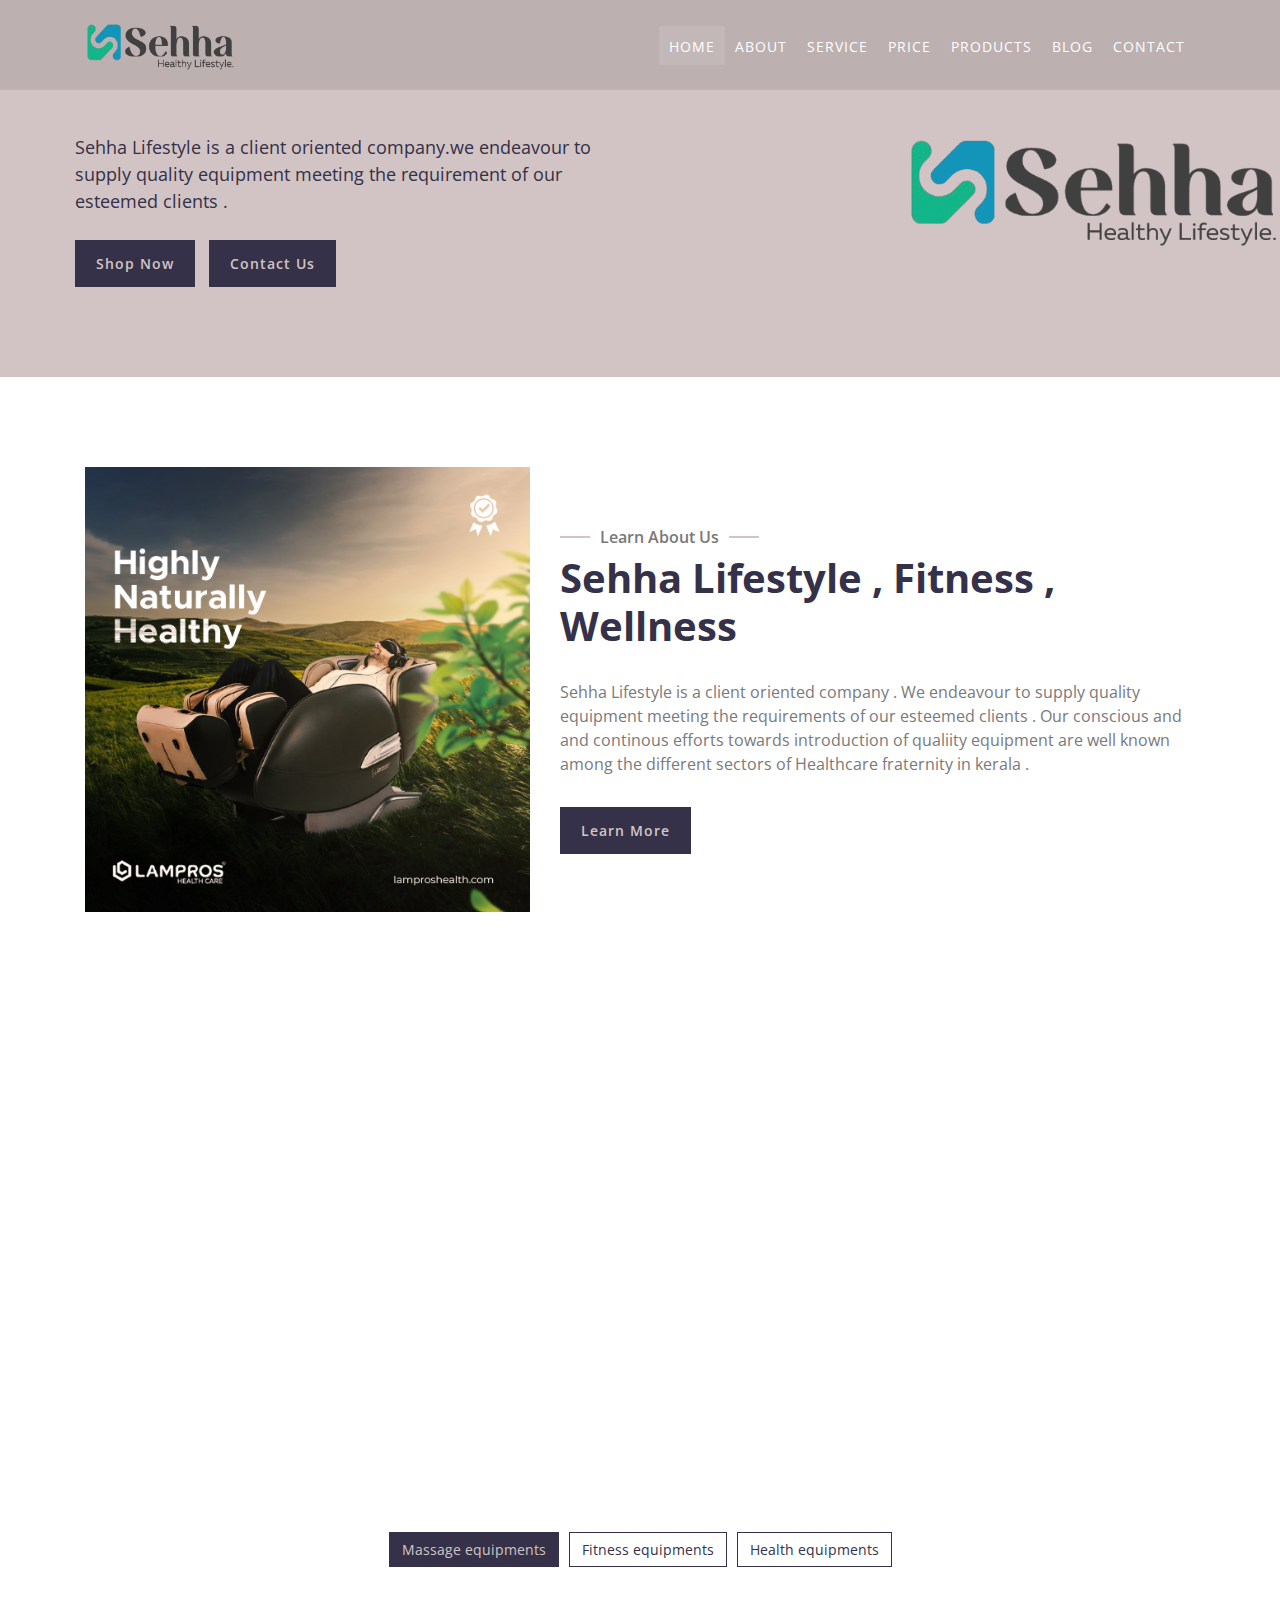
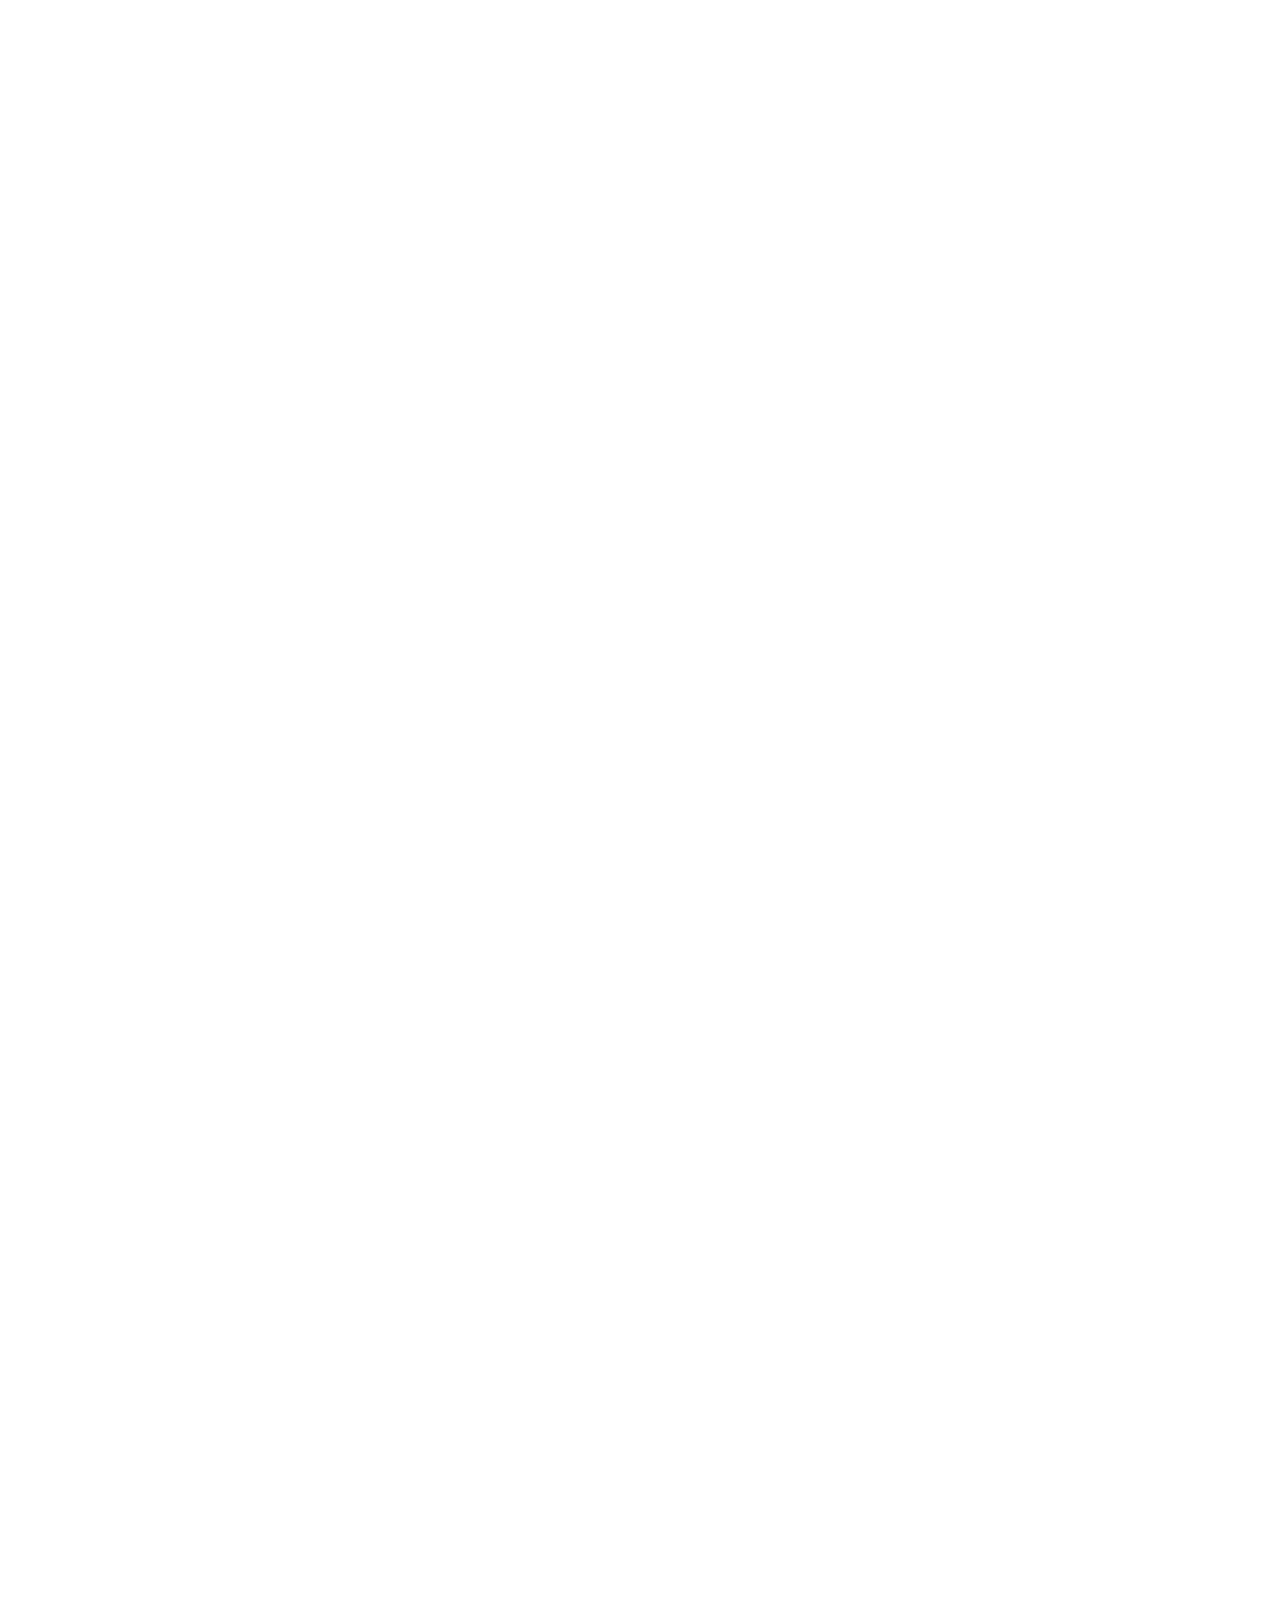
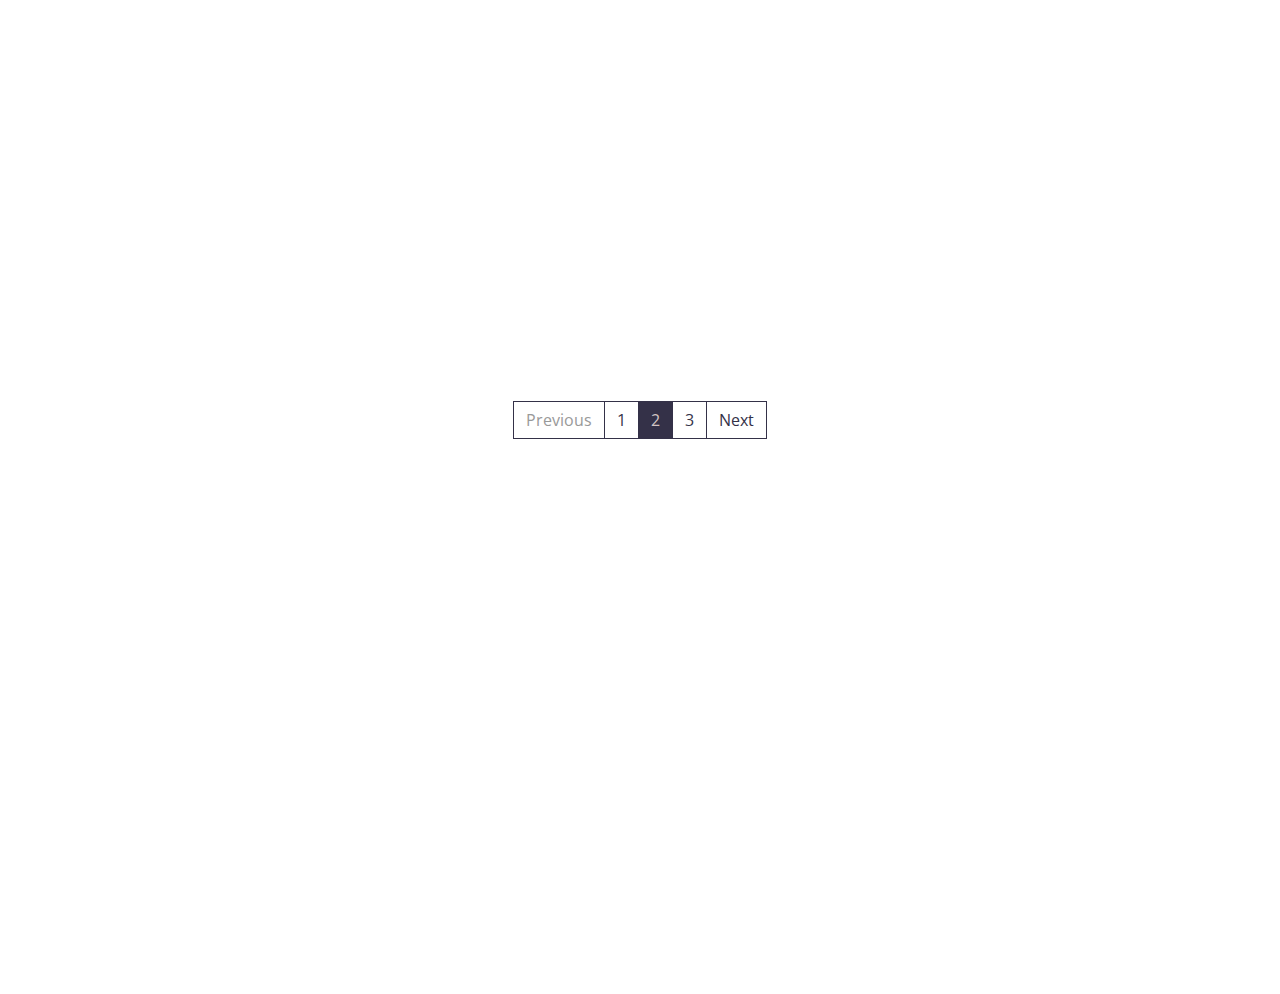
==== index.html @ 9022493a "lampros to sehha" ====
<!DOCTYPE html>
<html lang="en">

<head>
    <meta charset="utf-8">
    <title>Sehha Lifestyle</title>
    <meta content="width=device-width, initial-scale=1.0" name="viewport">
    <meta content="Free Website Template" name="keywords">
    <meta content="Free Website Template" name="description">

    <!-- Favicon -->
    <link href="img/favicon.png" rel="icon">

    <!-- Google Font -->
    <link href="https://fonts.googleapis.com/css2?family=Open+Sans:wght@300;400;600;700;800&display=swap"
        rel="stylesheet">

    <!-- CSS Libraries -->
    <link href="https://stackpath.bootstrapcdn.com/bootstrap/4.4.1/css/bootstrap.min.css" rel="stylesheet">
    <link href="https://cdnjs.cloudflare.com/ajax/libs/font-awesome/5.10.0/css/all.min.css" rel="stylesheet">
    <link href="lib/animate/animate.min.css" rel="stylesheet">
    <link href="lib/flaticon/font/flaticon.css" rel="stylesheet">
    <link href="lib/owlcarousel/assets/owl.carousel.min.css" rel="stylesheet">
    <link href="lib/lightbox/css/lightbox.min.css" rel="stylesheet">

    <!-- Template Stylesheet -->
    <link href="css/style.css" rel="stylesheet">
</head>

<body>
    <!-- Top Bar Start -->
    <!-- <div class="top-bar d-none d-md-block">
        <div class="container-fluid">
            <div class="row">
                <div class="col-md-8">
                    <div class="top-bar-left">
                        <div class="text">
                            <i class="far fa-clock"></i>
                            <h2>9:00 - 5:00</h2>
                            <p>Mon - Sat</p>
                        </div>
                        <div class="text">
                            <i class="fa fa-phone-alt"></i>
                            <h2></h2>
                            <p>Contact Us</p>
                        </div>
                    </div>
                </div>
                <div class="col-md-4">
                    <div class="top-bar-right">
                        <div class="social">
                            <a href=""><i class="fab fa-twitter"></i></a>
                            <a href=""><i class="fab fa-facebook-f"></i></a>
                            <a href=""><i class="fab fa-linkedin-in"></i></a>
                            <a href=""><i class="fab fa-instagram"></i></a>
                        </div>
                    </div>
                </div>
            </div>
        </div>
    </div> -->
    <!-- Top Bar End -->

    <!-- Nav Bar Start -->
    <div class="navbar navbar-expand-lg bg-dark navbar-dark">
        <div class="container">
            <a href=""><img src="img/logo1.png" alt="Lampros" height="50px" width="150px"></a>

            <!-- <a href="index.html" class="navbar-brand">L<span>ampros</span></a> -->
            <button type="button" class="navbar-toggler" data-toggle="collapse" data-target="#navbarCollapse">
                <span class="navbar-toggler-icon"></span>
            </button>

            <div class="collapse navbar-collapse justify-content-between" id="navbarCollapse">
                <div class="navbar-nav ml-auto">
                    <a href="index.html" class="nav-item nav-link active">Home</a>
                    <a href="about.html" class="nav-item nav-link">About</a>
                    <a href="service.html" class="nav-item nav-link">Service</a>
                    <a href="price.html" class="nav-item nav-link">Price</a>
                    <a href="products.html" class="nav-item nav-link">Products</a>
                    <!-- <a href="team.html" class="nav-item nav-link">Trainer</a> -->
                    <!-- <a href="portfolio.html" class="nav-item nav-link">Pose</a> -->
                    <a href="blog.html" class="nav-item nav-link">Blog</a>
                    <!-- <a href="portfolio.html" class="nav-item nav-link">Pose</a> -->
                    <!-- <div class="nav-item dropdown">
                        <a href="blog.html" class="nav-link dropdown-toggle active" data-toggle="dropdown">Blog</a>
                        <div class="dropdown-menu">
                            <a href="blog.html" class="dropdown-item">Blog Grid</a>
                            <a href="single.html" class="dropdown-item">Blog Detail</a>
                        </div>
                    </div> -->
                    <a href="contact.html" class="nav-item nav-link">Contact</a>
                </div>
            </div>
        </div>
    </div>
    <!-- Nav Bar End -->


    <!-- Hero Start -->
    <div class="hero">
        <div class="container-fluid">
            <div class="row align-items-center">
                <div class="col-sm-12 col-md-6">
                    <div class="hero-text">
                        <br>
                        <h1> </h1>
                        <p>
                            Sehha Lifestyle is a client oriented company.we endeavour to supply quality equipment
                            meeting the requirement of our esteemed clients . </p>
                        <div class="hero-btn">
                            <a class="btn" href="https://wa.me/7592900050?text=Hi">Shop Now </a>
                            <a class="btn" href="contact.html">Contact Us</a>
                        </div>
                    </div>
                </div>
                <div class="col-sm-12 col-md-6">
                    <div class="hero-image">
                        <img src="img/logo.png" alt="Hero Image" style="max-width: 60%;">
                    </div>
                </div>
            </div>
        </div>
    </div>
    <!-- Hero End -->


    <!-- About Start -->
    <div class="about wow fadeInUp" data-wow-delay="0.1s">
        <div class="container">
            <div class="row align-items-center">
                <div class="col-lg-5 col-md-6">
                    <div class="about-img">
                        <img src="img/lampros copy.jpg" alt="Image">
                    </div>
                </div>
                <div class="col-lg-7 col-md-6">
                    <div class="section-header text-left">
                        <p>Learn About Us</p>
                        <h2>Sehha Lifestyle , Fitness , Wellness</h2>
                    </div>
                    <div class="about-text">
                        <p>
                            Sehha Lifestyle is a client oriented company . We endeavour to supply quality equipment
                            meeting the requirements of our esteemed clients . Our conscious and and continous efforts
                            towards introduction of qualiity equipment are well known among the different sectors of
                            Healthcare fraternity in kerala .
                        </p>
                        <p>

                        </p>
                        <a class="btn" href="">Learn More</a>
                    </div>
                </div>
            </div>
        </div>
    </div>
    <!-- About End -->


    <!-- Service Start -->
    <div class="service">
        <div class="container">
            <div class="section-header text-center wow zoomIn" data-wow-delay="0.1s">
                <p>What we do</p>
                <h2>Sehha Lifestyle </h2>
            </div>
            <div class="row">
                <div class="col-lg-4 col-md-6 wow fadeInUp" data-wow-delay="0.0s">
                    <div class="service-item">
                        <div class="service-icon">
                            <!-- <i class="flaticon-worckout"></i> -->
                            <img src="img/machine.png" alt="" width="40px" height="40px" style="z-index: 4;">

                        </div>
                        <h3>MASSAGE EQUIPMENTS </h3>
                        <p>

                        </p>
                    </div>
                </div>
                <div class="col-lg-4 col-md-6 wow fadeInUp" data-wow-delay="0.2s">
                    <div class="service-item active">
                        <div class="service-icon">
                            <!-- <i class="flaticon-workout-1"></i> -->
                            <img src="img/treadmill.png" alt="" width="40px" height="40px" style="z-index: 4;">
                        </div>
                        <h3>FITNESS EQUIPMENTS</h3>
                        <p>

                        </p>
                    </div>
                </div>
                <div class="col-lg-4 col-md-6 wow fadeInUp" data-wow-delay="0.4s">
                    <div class="service-item">
                        <div class="service-icon">
                            <!-- <i class="flaticon-workout-2"></i> -->
                            <img src="img/tool.png" alt="" width="40px" height="40px" style="z-index: 4;">
                        </div>
                        <h3>WELLNESS EQUIPMENTS</h3>
                        <p>

                        </p>
                    </div>
                </div>
            </div>
        </div>
    </div>
    <!-- Service End -->


    <!-- Class Start -->
    <div class="class">
        <div class="container">
            <div class="section-header text-center wow zoomIn" data-wow-delay="0.1s">
                <p>Sehha Lifestyle </p>
                <h2>Products & services </h2>
            </div>
            <div class="row">
                <div class="col-12">
                    <ul id="class-filter">
                        <li data-filter="*" class="filter-active">Massage equipments</li>
                        <li data-filter=".filter-1">Fitness equipments</li>
                        <li data-filter=".filter-2">Health equipments</li>


                    </ul>
                </div>
            </div>
            <div class="row class-container">
                <div class="col-lg-4 col-md-6 col-sm-12 class-item filter-1 wow fadeInUp" data-wow-delay="0.0s">
                    <div class="class-wrap">
                        <div class="">
                            <img src="img/Screenshot 2023-09-07 114050.png" alt="Image" width="290px" height="250px">
                        </div>
                        <div class="class-text">
                            <!-- <div class="class-teacher">
                            <img src="img/teacher-1.png" alt="Image">
                            <h3>DIAMOND CATEGORY</h3>
                            <a href="">+</a>
                        </div> -->
                            <h2>FUTURE MASSAGE CHAIR 4D</h2>
                            <div class="class-meta">
                                <div class="price-body">
                                    <div class="price-description">
                                        <ul>
                                            <li>intelligent voice controll</li>
                                            <li>12 kind of massage programs</li>
                                            <li>Warranty : 3 year motor & 2 year chair</li>
                                            <li>Service : Life time service support </li>
                                        </ul>
                                    </div>
                                </div>
                            </div>
                            <div class="price-footer">
                            <div class="price-action">
                                <a class="btn" href="https://wa.me/7592900050?text=Hi">Shop Now </a>
                            </div>
                        </div>
                        </div>
                    </div>
                </div>
                <div class="col-lg-4 col-md-6 col-sm-12 class-item filter-2 wow fadeInUp" data-wow-delay="0.2s">
                    <div class="class-wrap">
                        <div class="">
                            <img src="img/Screenshot 2023-09-07 113724.png" alt="Image" width="290px" height="250px">
                        </div>
                        <div class="class-text">
                            <!-- <div class="class-teacher">
                            <img src="img/teacher-2.png" alt="Image">
                            <h3>SILVER CATEGORY</h3>
                            <a href="">+</a>
                        </div> -->
                            <h2>AMTY R7 </h2>
                            <div class="class-meta">
                                <div class="price-body">
                                    <div class="price-description">
                                        <ul>
                                            <li>Full back massage</li>
                                            <li>8 kind of massage programs</li>
                                            <li>Warranty : 8 year</li>
                                            <li>Service : Life time service support </li>
                                        </ul>
                                    </div>
                                </div>
                            </div>
                            <div class="price-footer">
                                <div class="price-action">
                                    <a class="btn" href="https://wa.me/7592900050?text=Hi">Shop Now </a>
                                </div>
                            </div>
                        </div>
                    </div>
                </div>
                <div class="col-lg-4 col-md-6 col-sm-12 class-item filter-3 wow fadeInUp" data-wow-delay="0.4s">
                    <div class="class-wrap">
                        <div class="">
                            <img src="img/f2a51817-b027-4db4-a8ea-425b70a4c2a9.jpg" alt="Image" width="290px"
                                height="250px">
                        </div>
                        <div class="class-text">
                            <!-- <div class="class-teacher">
                            <img src="img/teacher-3.png" alt="Image">
                            <h3>DIAMOND CATEGORY</h3>
                            <a href="">+</a>
                        </div> -->
                            <h2>OSAKI MASSAGE CHAIR Z-500</h2>
                            <div class="class-meta">
                                <div class="price-body">
                                    <div class="price-description">
                                        <ul>
                                            <li>intelligent voice controll</li>
                                            <li>12 kind of massage programs</li>
                                            <li>Warranty : 1 Year</li>
                                            <li>Service : Life time service support </li>
                                        </ul>
                                    </div>
                                </div>
                            </div>
                            <div class="price-footer">
                                <div class="price-action">
                                    <a class="btn" href="https://wa.me/7592900050?text=Hi">Shop Now </a>
                                </div>
                            </div>
                        </div>
                    </div>
                </div>
                <div class="col-lg-4 col-md-6 col-sm-12 class-item filter-4 wow fadeInUp" data-wow-delay="0.6s">
                    <div class="class-wrap">
                        <div class="">
                            <img src="img/Screenshot 2023-09-07 114020.png" alt="Image" width="290px" height="250px">
                        </div>
                        <div class="class-text">
                            <!-- <div class="class-teacher">
                            <img src="img/teacher-4.png" alt="Image">
                            <h3>DIAMOND CATEGORY</h3>
                            <a href="">+</a>
                        </div> -->
                            <h2>Z19 LUXURY MASSAGE CHAIR</h2>
                            <div class="class-meta">
                                <div class="price-body">
                                    <div class="price-description">
                                        <ul>
                                            <li>Intelligent voice controll , 12 Types of Heater </li>
                                            <li>9 Kind of massaage programs , App controll </li>
                                            <li>Warranty: 1 year </li>
                                            <li>Service : Life time service support </li>
                                        </ul>
                                    </div>
                                </div>
                            </div>
                            <div class="price-footer">
                                <div class="price-action">
                                    <a class="btn" href="https://wa.me/7592900050?text=Hi">Shop Now </a>
                                </div>
                            </div>
                        </div>
                    </div>
                </div>
                <div class="col-lg-4 col-md-6 col-sm-12 class-item filter-1 wow fadeInUp" data-wow-delay="0.8s">
                    <div class="class-wrap">
                        <div class="">
                            <img src="img/Screenshot 2023-09-07 113015.png" alt="Image" width="290px" height="250px">
                        </div>
                        <div class="class-text">
                            <!-- <div class="class-teacher">
                            <img src="img/teacher-5.png" alt="Image">
                            <h3>GOLD CATEGORY </h3>
                            <a href="">+</a>
                        </div> -->
                            <h2>JAZZO MASSAGE CHAIR</h2>
                            <div class="class-meta">
                                <div class="price-body">
                                    <div class="price-description">
                                        <ul>
                                            <li>Intelligent voice controll</li>
                                            <li>8 Kind of massage programs </li>
                                            <li>Warranty : 1 Year </li>
                                            <li>Service : Life time service support </li>
                                        </ul>
                                    </div>
                                </div>
                            </div>
                            <div class="price-footer">
                                <div class="price-action">
                                    <a class="btn" href="https://wa.me/7592900050?text=Hi">Shop Now </a>
                                </div>
                            </div>
                        </div>
                    </div>
                </div>
                <div class="col-lg-4 col-md-6 col-sm-12 class-item filter-2 wow fadeInUp" data-wow-delay="1s">
                    <div class="class-wrap">
                        <div class="">
                            <img src="img/WhatsApp Image 2023-09-07 at 11.04.32 AM.jpeg" alt="Image" width="290px"
                                height="250px">
                        </div>
                        <div class="class-text">
                            <!-- <div class="class-teacher">
                            <img src="img/teacher-6.png" alt="Image">
                            <h3>GOLD CATEGORY</h3>
                            <a href="">+</a>
                        </div> -->
                            <h2>FOOT MASSAGER</h2>
                            <div class="class-meta">
                                <div class="price-body">
                                    <div class="price-description">
                                        <ul>
                                            <li>wrapped multi function massager </li>
                                            <li>Touch Screen button , Warm compress </li>
                                            <li>Warranty : 1 year </li>
                                            <li>Service : Life time service support</li>
                                        </ul>
                                    </div>
                                </div>
                            </div>
                            <div class="price-footer">
                                <div class="price-action">
                                    <a class="btn" href="https://wa.me/7592900050?text=Hi">Shop Now </a>
                                </div>
                            </div>
                        </div>
                    </div>
                </div>
            </div>
        </div>
    </div>
    <!-- Class End -->



    <!-- Testimonial Start -->

    <!-- Testimonial End -->

    <!-- Team Start -->
    <!-- <div class="team">
    <div class="container">
        <div class="section-header text-center wow zoomIn" data-wow-delay="0.1s">
            <p>Sehha Lifestyle</p>
            <h2>Team Management</h2>
        </div>
        <div class="row">
            <div class="col-lg-3 col-md-6 wow fadeInUp" data-wow-delay="0.0s">
                <div class="team-item">
                    <div class="team-img">
                        <img src="img/Screenshot 2023-09-09 105904.png" alt="Image" width="290px" height="250px">
                        <div class="team-social">
                            <a href=""><i class="fab fa-twitter"></i></a>
                            <a href=""><i class="fab fa-facebook-f"></i></a>
                            <a href=""><i class="fab fa-linkedin-in"></i></a>
                            <a href="https://www.instagram.com/shajir_lampros/"><i class="fab fa-instagram"></i></a>
                        </div>
                    </div>
                    <div class="team-text">
                        <h2>SHAJIR MUHAMMED</h2>
                        <p>CHIEF EXECUTIVE OFFICER</p>
                    </div>
                </div>
            </div>
            <div class="col-lg-3 col-md-6 wow fadeInUp" data-wow-delay="0.2s">
                <div class="team-item">
                    <div class="team-img">
                        <img src="img/Screenshot 2023-09-09 110041.png" alt="Image" width="290px" height="250px">
                        <div class="team-social">
                            <a href=""><i class="fab fa-twitter"></i></a>
                            <a href=""><i class="fab fa-facebook-f"></i></a>
                            <a href=""><i class="fab fa-linkedin-in"></i></a>
                            <a href="https://www.instagram.com/__.mubashir_nurani.__/"><i class="fab fa-instagram"></i></a>
                        </div>
                    </div>
                    <div class="team-text">
                        <h2>MUHAMMED MUBASHIR</h2>
                        <p>CHIEF OPERATING OFFICER</p>
                    </div>
                </div>
            </div>
            <div class="col-lg-3 col-md-6 wow fadeInUp" data-wow-delay="0.4s">
                <div class="team-item">
                    <div class="team-img">
                        <img src="img/Screenshot 2023-09-09 113526.png" alt="Image" width="290px" height="250px">
                        <div class="team-social">
                            <a href=""><i class="fab fa-twitter"></i></a>
                            <a href=""><i class="fab fa-facebook-f"></i></a>
                            <a href=""><i class="fab fa-linkedin-in"></i></a>
                            <a href="https://www.instagram.com/swalih_zain_s/"><i class="fab fa-instagram"></i></a>
                        </div>
                    </div>
                    <div class="team-text">
                        <h2>SWALIH ZAIN</h2>
                        <p>CHIEF FINANCIAL OFFICER</p>
                    </div>
                </div>
            </div>
                   
                            </div>
                            
                </div>
            </div>
        </div> -->
    <!-- Team End -->
    <!-- Blog Start -->
    <div class="blog">
        <div class="container">
            <div class="section-header text-center wow zoomIn" data-wow-delay="0.1s">
                <p>Massaging Chair</p>
                <h2>Benifits </h2>
            </div>
            <div class="row blog-page">
                <div class="col-lg-4 col-md-6 wow fadeInUp" data-wow-delay="0.0s">
                    <div class="blog-item">
                        <div class="blog-img">
                            <!-- <img src="img/Screenshot 2023-09-07 114050.png" alt="Blog"> -->
                        </div>
                        <div class="blog-text">
                            <h2>Stress Reduction</h2>
                            <div class="blog-meta">
                                <!-- <p><i class="far fa-list-alt"></i>Body Fitness</p> -->
                                <!-- <p><i class="far fa-calendar-alt"></i>01-Jan-2045</p> -->
                                <!-- <p><i class="far fa-comments"></i>5</p> -->
                            </div>
                            <p>
                                Massage chairs provide a soothing and calming experience, which can help reduce stress
                                and anxiety. The gentle pressure and rhythmic movements can promote relaxation and
                                release endorphins, which are natural mood elevators.
                            </p>
                            <a class="btn" href="">Read More <i class="fa fa-angle-right"></i></a>
                        </div>
                    </div>
                </div>
                <div class="col-lg-4 col-md-6 wow fadeInUp" data-wow-delay="0.2s">
                    <div class="blog-item">
                        <div class="blog-img">
                            <!-- <img src="img/blog-2.jpg" alt="Blog"> -->
                        </div>
                        <div class="blog-text">
                            <h2>Muscle Relaxation</h2>
                            <div class="blog-meta">
                                <!-- <p><i class="far fa-list-alt"></i>Body Fitness</p> -->
                                <!-- <p><i class="far fa-calendar-alt"></i>01-Jan-2045</p> -->
                                <!-- <p><i class="far fa-comments"></i>5</p> -->
                            </div>
                            <p>
                                Massage chairs use various techniques, such as kneading, tapping, and rolling, to target
                                different muscle groups. This can help alleviate muscle tension and reduce muscle
                                stiffness. It's particularly beneficial for those with chronic muscle pain or tightness.
                            </p>
                            <a class="btn" href="">Read More <i class="fa fa-angle-right"></i></a>
                        </div>
                    </div>
                </div>
                <div class="col-lg-4 col-md-6 wow fadeInUp" data-wow-delay="0.4s">
                    <div class="blog-item">
                        <div class="blog-img">
                            <!-- <img src="img/blog-3.jpg" alt="Blog"> -->
                        </div>
                        <div class="blog-text">
                            <h2>Pain Relief</h2>
                            <div class="blog-meta">
                                <!-- <p><i class="far fa-list-alt"></i>Body Fitness</p> -->
                                <!-- <p><i class="far fa-calendar-alt"></i>01-Jan-2045</p> -->
                                <!-- <p><i class="far fa-comments"></i>5</p> -->
                            </div>
                            <p>
                                Regular use of a massage chair can provide relief from chronic pain conditions, such as
                                back pain, neck pain, and arthritis. The massage movements help increase blood flow to
                                the affected areas, which can reduce inflammation and promote healing.
                            </p>
                            <a class="btn" href="">Read More <i class="fa fa-angle-right"></i></a>
                        </div>
                    </div>
                </div>
                <div class="col-lg-4 col-md-6 wow fadeInUp" data-wow-delay="0.6s">
                    <div class="blog-item">
                        <div class="blog-img">
                            <!-- <img src="img/blog-4.jpg" alt="Blog"> -->
                        </div>
                        <div class="blog-text">
                            <h2>Improved Circulation</h2>
                            <div class="blog-meta">
                                <!-- <p><i class="far fa-list-alt"></i>Body Fitness</p> -->
                                <!-- <p><i class="far fa-calendar-alt"></i>01-Jan-2045</p> -->
                                <!-- <p><i class="far fa-comments"></i>5</p> -->
                            </div>
                            <p>
                                Massage chairs can stimulate blood circulation throughout the body. This enhanced
                                circulation can help deliver oxygen and nutrients to muscles and organs, aiding in
                                overall health and recovery.
                            </p>
                            <a class="btn" href="">Read More <i class="fa fa-angle-right"></i></a>
                        </div>
                    </div>
                </div>
                <div class="col-lg-4 col-md-6 wow fadeInUp" data-wow-delay="0.8s">
                    <div class="blog-item">
                        <div class="blog-img">
                            <!-- <img src="img/blog-5.jpg" alt="Blog"> -->
                        </div>
                        <div class="blog-text">
                            <h2>Posture Correction</h2>
                            <div class="blog-meta">
                                <!-- <p><i class="far fa-list-alt"></i>Body Fitness</p> -->
                                <!-- <p><i class="far fa-calendar-alt"></i>01-Jan-2045</p> -->
                                <!-- <p><i class="far fa-comments"></i>5</p> -->
                            </div>
                            <p>
                                Prolonged sitting and poor posture can lead to discomfort and musculoskeletal issues. A
                                massage chair can help improve posture by loosening tight muscles and promoting better
                                spinal alignment.
                            </p>
                            <a class="btn" href="">Read More <i class="fa fa-angle-right"></i></a>
                        </div>
                    </div>
                </div>
                <div class="col-lg-4 col-md-6 wow fadeInUp" data-wow-delay="1s">
                    <div class="blog-item">
                        <div class="blog-img">
                            <!-- <img src="img/blog-6.jpg" alt="Blog"> -->
                        </div>
                        <div class="blog-text">
                            <h2>Enhanced Flexibility</h2>
                            <div class="blog-meta">
                                <!-- <p><i class="far fa-list-alt"></i>Body Fitness</p> -->
                                <!-- <p><i class="far fa-calendar-alt"></i>01-Jan-2045</p> -->
                                <!-- <p><i class="far fa-comments"></i>5</p> -->
                            </div>
                            <p>
                                Regular massages from a massage chair can increase joint flexibility and range of
                                motion. This can be particularly helpful for individuals who are recovering from
                                injuries or have limited mobility.
                            </p>
                            <a class="btn" href="">Read More <i class="fa fa-angle-right"></i></a>
                        </div>
                    </div>
                </div>
            </div>
            <div class="row">
                <div class="col-12">
                    <ul class="pagination justify-content-center">
                        <li class="page-item disabled"><a class="page-link" href="#">Previous</a></li>
                        <li class="page-item"><a class="page-link" href="#">1</a></li>
                        <li class="page-item active"><a class="page-link" href="#">2</a></li>
                        <li class="page-item"><a class="page-link" href="#">3</a></li>
                        <li class="page-item"><a class="page-link" href="#">Next</a></li>
                    </ul>
                </div>
            </div>
        </div>
    </div>
    <!-- Blog End -->


    <!-- Footer Start -->
    <div class="footer wow fadeIn" data-wow-delay="0.3s">
        <div class="container-fluid">
            <div class="container">
                <div class="footer-info">
                    <a href="index.html" class="footer-logo"><img src="img/logo1.png" alt="Lampros" height="75px"
                            width="300px"></a>
                    <h3>Wayanad road , Opp YAMAHA Showroom ,Koduvally ,Calicut 673572</h3>
                    <div class="footer-menu">
                        <p>+91 7592900050</p>
                        <p>lamproshealthcare@gmail.com</p>
                    </div>
                    <div class="footer-social">
                        <a href=""><i class="fab fa-twitter"></i></a>
                        <a href=""><i class="fab fa-facebook-f"></i></a>
                        <a href=""><i class="fab fa-youtube"></i></a>
                        <a href=""><i class="fab fa-instagram"></i></a>
                        <a href=""><i class="fab fa-linkedin-in"></i></a>
                    </div>
                </div>
            </div>
            <div class="container copyright">
                <div class="row">
                    <div class="col-md-6">
                        <p>&copy; <a href="#">Sehha Lifestyle</a>, All Right Reserved.</p>
                    </div>
                    <div class="col-md-6">
                        <!--/*** This template is free as long as you keep the footer author’s credit link/attribution link/backlink. If you'd like to use the template without the footer author’s credit link/attribution link/backlink, you can purchase the Credit Removal License from "https://htmlcodex.com/credit-removal". Thank you for your support. ***/-->
                        <p> <a href="https://htmlcodex.com"></a></p>
                    </div>
                </div>
            </div>
        </div>
    </div>
    <!-- Footer End -->

    <a href="#" class="back-to-top"><i class="fa fa-chevron-up"></i></a>

    <!-- JavaScript Libraries -->
    <script src="https://code.jquery.com/jquery-3.4.1.min.js"></script>
    <script src="https://stackpath.bootstrapcdn.com/bootstrap/4.4.1/js/bootstrap.bundle.min.js"></script>
    <script src="lib/easing/easing.min.js"></script>
    <script src="lib/wow/wow.min.js"></script>
    <script src="lib/owlcarousel/owl.carousel.min.js"></script>
    <script src="lib/isotope/isotope.pkgd.min.js"></script>
    <script src="lib/lightbox/js/lightbox.min.js"></script>

    <!-- Contact Javascript File -->
    <script src="mail/jqBootstrapValidation.min.js"></script>
    <script src="mail/contact.js"></script>

    <!-- Template Javascript -->
    <script src="js/main.js"></script>
</body>

</html>
---- lib/flaticon/font/flaticon.css ----
/*
  	Flaticon icon font: Flaticon
  	Creation date: 02/09/2020 06:16
  	*/

@font-face {
  font-family: "Flaticon";
  src: url("./Flaticon.eot");
  src: url("./Flaticon.eot?#iefix") format("embedded-opentype"),
       url("./Flaticon.woff2") format("woff2"),
       url("./Flaticon.woff") format("woff"),
       url("./Flaticon.ttf") format("truetype"),
       url("./Flaticon.svg#Flaticon") format("svg");
  font-weight: normal;
  font-style: normal;
}

@media screen and (-webkit-min-device-pixel-ratio:0) {
  @font-face {
    font-family: "Flaticon";
    src: url("./Flaticon.svg#Flaticon") format("svg");
  }
}

[class^="flaticon-"]:before, [class*=" flaticon-"]:before,
[class^="flaticon-"]:after, [class*=" flaticon-"]:after {   
  font-family: Flaticon;
font-style: normal;
}

.flaticon-meditation:before { content: "\f100"; }
.flaticon-workout:before { content: "\f101"; }
.flaticon-workout-1:before { content: "\f102"; }
.flaticon-yoga-pose-3:before { content: "\f103"; }
.flaticon-workout-2:before { content: "\f104"; }
.flaticon-workout-3:before { content: "\f105"; }
.flaticon-workout-4:before { content: "\f106"; }
.flaticon-yoga-pose-2:before { content: "\f107"; }
.flaticon-yoga-pose-1:before { content: "\f108"; }
.flaticon-yoga-pose:before { content: "\f109"; }
---- css/style.css ----
/*******************************/
/********* General CSS *********/
/*******************************/
body {
    color: #797979;
    background: #ffffff;
    font-family: 'Open Sans', sans-serif;
}

h1,
h2, 
h3, 
h4,
h5, 
h6 {
    color: #343148;
}

a {
    color: #454545;
    transition: .3s;
}

a:hover,
a:active,
a:focus {
    color: #d2c4c4;
    outline: none;
    text-decoration: none;
}

.btn:focus,
.form-control:focus {
    box-shadow: none;
}

.container-fluid {
    max-width: 1366px;
}

.back-to-top {
    position: fixed;
    display: none;
    background: #d2c4c4;
    width: 44px;
    height: 44px;
    text-align: center;
    line-height: 1;
    font-size: 22px;
    right: 15px;
    bottom: 15px;
    transition: background 0.5s;
    z-index: 9;
}

.back-to-top:hover {
    background: #343148;
}

.back-to-top:hover i {
    color: #d2c4c4;
}

.back-to-top i {
    color: #343148;
    padding-top: 10px;
}


/**********************************/
/********** Top Bar CSS ***********/
/**********************************/
.top-bar {
    position: relative;
    height: 35px;
    background: #343148;
}

.top-bar .top-bar-left {
    display: flex;
    align-items: center;
    justify-content: flex-start;
}

.top-bar .top-bar-right {
    display: flex;
    align-items: center;
    justify-content: flex-end;
}

.top-bar .text {
    display: flex;
    align-items: center;
    justify-content: center;
    flex-direction: row;
    height: 35px;
    padding: 0 10px;
    text-align: center;
    border-left: 1px solid rgba(255, 255, 255, .15);
}

.top-bar .text:last-child {
    border-right: 1px solid rgba(255, 255, 255, .15);
}

.top-bar .text i {
    font-size: 13px;
    color: #ffffff;
    margin-right: 5px;
}

.top-bar .text h2 {
    color: #eeeeee;
    font-weight: 400;
    font-size: 13px;
    letter-spacing: 1px;
    margin: 0;
}

.top-bar .text p {
    color: #eeeeee;
    font-size: 14px;
    font-weight: 400;
    margin: 0 0 0 5px;
}

.top-bar .social {
    display: flex;
    height: 35px;
    font-size: 0;
    justify-content: flex-end;
}

.top-bar .social a {
    display: flex;
    align-items: center;
    justify-content: center;
    width: 35px;
    height: 100%;
    font-size: 16px;
    color: #ffffff;
    border-right: 1px solid rgba(255, 255, 255, .15);
}

.top-bar .social a:first-child {
    border-left: 1px solid rgba(255, 255, 255, .15);
}

.top-bar .social a:hover {
    color: #092a49;
    background: #ffffff;
}

@media (min-width: 992px) {
    .top-bar {
        padding: 0 60px;
    }
}


/**********************************/
/*********** Nav Bar CSS **********/
/**********************************/
.navbar {
    position: relative;
    transition: .5s;
    z-index: 999;
}

.navbar.nav-sticky {
    position: fixed;
    top: 0;
    width: 100%;
    box-shadow: 0 2px 5px rgba(0, 0, 0, .3);
}

.navbar .navbar-brand {
    margin: 0;
    color: #ffffff;
    font-size: 45px;
    line-height: 0px;
    font-weight: 700;
    text-transform: uppercase;
    letter-spacing: 2px;
    transition: .5s;
    
}

.navbar .navbar-brand span {
    color: #343148;
    text-transform: lowercase;
    transition: .5s;
}

.navbar.nav-sticky .navbar-brand span {
    color: #ffffff;
}

.navbar .navbar-brand img {
    max-width: 100%;
    max-height: 40px;
}

.navbar-dark .navbar-nav .nav-link,
.navbar-dark .navbar-nav .nav-link:focus,
.navbar-dark .navbar-nav .nav-link:hover,
.navbar-dark .navbar-nav .nav-link.active {
    padding: 10px 10px 8px 10px;
    color: #ffffff;
}

.navbar-dark .navbar-nav .nav-link:hover,
.navbar-dark .navbar-nav .nav-link.active {
    background: rgba(256, 256, 256, .1);
    transition: none;
}

.navbar .dropdown-menu {
    margin-top: 0;
    border: 0;
    border-radius: 0;
    background: #f8f9fa;
}

@media (min-width: 992px) {
    .navbar {
        position: absolute;
        width: 100%;
        padding: 20px 60px;
        background: rgba(0, 0, 0, .1) !important;
        z-index: 9;
    }
    
    .navbar.nav-sticky {
        padding: 10px 60px;
        background: #343148 !important;
    }
    
    .navbar a.nav-link {
        padding: 8px 15px;
        font-size: 14px;
        letter-spacing: 1px;
        text-transform: uppercase;
    }
}

@media (max-width: 991.98px) {   
    .navbar {
        padding: 15px;
        background: #343148 !important;
    }
    
    .navbar .navbar-brand span {
        color: #ffffff;
    }
    
    .navbar a.nav-link {
        padding: 5px;
    }
    
    .navbar .dropdown-menu {
        box-shadow: none;
    }
}


/*******************************/
/********** Hero CSS ***********/
/*******************************/
.hero {
    position: relative;
    width: 100%;
    margin-bottom: 45px;
    padding: 90px 0;
    background: #d2c4c4;
    overflow: hidden;
}

.hero .container-fluid {
    padding: 0;
}

.hero .hero-image {
    position: relative;
    text-align: right;
}

.hero .hero-image img {
    max-width: 80%;
    max-height: 80%;
}

.hero .hero-text {
    position: relative;
    padding-left: 75px;
    display: flex;
    align-items: flex-start;
    justify-content: center;
    flex-direction: column;
}

.hero .hero-text h1 {
    color: #343148;
    font-size: 60px;
    font-weight: 700;
    margin-bottom: 20px;
}

.hero .hero-text p {
    color: #343148;
    font-size: 18px;
    margin-bottom: 25px;
}

.hero .hero-btn .btn {
    padding: 12px 20px;
    font-size: 14px;
    font-weight: 600;
    letter-spacing: 1px;
    color: #d2c4c4;
    background: #343148;
    border-radius: 0;
    transition: .3s;
}

.hero .hero-btn .btn:hover {
    color: #343148;
    background: #ffffff;
}

.hero .hero-btn .btn:first-child {
    margin-right: 10px;
}

@media (max-width: 991.98px) {
    .hero .hero-text {
        padding: 0 15px;
    }
    
    .hero .hero-text h1 {
        font-size: 35px;
    }
    
    .hero .hero-text p {
        font-size: 16px;
    }
    
    .hero .hero-text .btn {
        padding: 12px 30px;
        letter-spacing: 1px;
    }
}

@media (max-width: 767.98px) {
    .hero .hero-text h1 {
        font-size: 30px;
        font-weight: 600;
    }
    
    .hero .hero-text p {
        font-size: 14px;
    }
    
    .hero .hero-text .btn {
        padding: 10px 15px;
        font-weight: 400;
        letter-spacing: 1px;
    }
	
	.hero .hero-image {
		text-align: left;
		margin-top: 30px;
	}
	
	.hero .hero-image img {
		max-width: 100%;
		max-height: 100%;
	}
}

@media (max-width: 575.98px) {
    .hero .hero-text h1 {
        font-size: 25px;
        font-weight: 600;
    }
    
    .hero .hero-text p {
        font-size: 14px;
    }
    
    .hero .hero-text .btn {
        padding: 8px 10px;
        font-size: 12px;
        font-weight: 400;
        letter-spacing: 0;
    }
}


/*******************************/
/******* Page Header CSS *******/
/*******************************/
.page-header {
    position: relative;
    margin-bottom: 45px;
    padding: 150px 0 90px 0;
    text-align: center;
    background: #d2c4c4;
}

.page-header h2 {
    position: relative;
    color: #343148;
    font-size: 60px;
    font-weight: 700;
}

.page-header a {
    position: relative;
    padding: 0 12px;
    font-size: 22px;
    color: #343148;
}

.page-header a:hover {
    color: #ffffff;
}

.page-header a::after {
    position: absolute;
    content: "/";
    width: 8px;
    height: 8px;
    top: -2px;
    right: -7px;
    text-align: center;
    color: #343148;
}

.page-header a:last-child::after {
    display: none;
}

@media (max-width: 767.98px) {
    .page-header h2 {
        font-size: 35px;
    }
    
    .page-header a {
        font-size: 18px;
    }
}


/*******************************/
/******* Section Header ********/
/*******************************/
.section-header {
    position: relative;
    max-width: 600px;
    margin: 0 auto;
    margin-bottom: 45px;
}

.section-header p {
    display: inline-block;
    margin: 0 30px;
    margin-bottom: 5px;
    padding: 0 10px;
    position: relative;
    font-size: 16px;
    font-weight: 600;
    background: #ffffff;
}

.section-header p::after {
    position: absolute;
    content: "";
    height: 2px;
    top: 11px;
    right: -30px;
    left: -30px;
    background: #d2c4c4;
    z-index: -1;
}

.section-header h2 {
    margin: 0;
    position: relative;
    font-size: 40px;
    font-weight: 700;
}

@media (max-width: 767.98px) {
    .section-header h2 {
        font-size: 30px;
    }
}


/*******************************/
/********** About CSS **********/
/*******************************/
.about {
    position: relative;
    width: 100%;
    padding: 45px 0;
}

.about .section-header {
    margin-bottom: 30px;
    margin-left: 0;
}

.about .about-img {
    position: relative;
    height: 100%;
}

.about .about-img img {
    position: relative;
    width: 100%;
    height: 100%;
    object-fit: cover;
}

.about .about-text p {
    font-size: 16px;
}

.about .about-text a.btn {
    position: relative;
    margin-top: 15px;
    padding: 12px 20px;
    font-size: 14px;
    font-weight: 600;
    letter-spacing: 1px;
    color: #d2c4c4;
    background: #343148;
    border-radius: 0;
    transition: .3s;
}

.about .about-text a.btn:hover {
    color: #343148;
    background: #d2c4c4;
}

@media (max-width: 767.98px) {
    .about .about-img {
        margin-bottom: 30px;
        height: auto;
    }
}


/*******************************/
/********* Service CSS *********/
/*******************************/
.service {
    position: relative;
    width: 100%;
    padding: 45px 0 15px 0;
}

.service .service-item {
    position: relative;
    width: 100%;
    text-align: center;
    margin-bottom: 30px;
    padding: 30px;
    border: 1px solid rgba(0, 0, 0, .07);
    transition: .3s;
}

.service .service-item:hover,
.service .service-item.active {
    background: #343148;
    color: #ffffff;
}

.service .service-icon {
    position: relative;
    margin: 0 auto 25px auto;
    width: 80px;
    height: 80px;
    display: flex;
    align-items: center;
    justify-content: center;
    border-radius: 50%;
}

.service .service-icon i {
    position: relative;
    font-size: 50px;
    color: #343148;
    z-index: 3;
}

.service .service-icon:before {
    content: " ";
    position: absolute;
    z-index: 0;
    left: 50%;
    top: 50%;
    transform: translateX(-50%) translateY(-50%);
    display: block;
    width: 80px;
    height: 80px;
    background: #d2c4c4;
    border-radius: 50%;
    animation: pulse-border 2000ms ease-out infinite;
}

.service .service-icon:after {
    content: "";
    position: absolute;
    z-index: 1;
    left: 50%;
    top: 50%;
    transform: translateX(-50%) translateY(-50%);
    display: block;
    width: 80px;
    height: 80px;
    background: #d2c4c4;
    border-radius: 50%;
    transition: all 200ms;
}



@keyframes pulse-border {
  0% {
    transform: translateX(-50%) translateY(-50%) translateZ(0) scale(1);
    opacity: 1;
  }
  100% {
    transform: translateX(-50%) translateY(-50%) translateZ(0) scale(1.3);
    opacity: 0;
  }
}

.service .service-item h3 {
    margin-bottom: 15px;
    font-size: 20px;
    font-weight: 600;
    transition: .3s;
}

.service .service-item:hover h3,
.service .service-item.active h3 {
    color: #d2c4c4;
}

.service .service-item p {
    margin: 0;
    font-size: 16px;
}



/*******************************/
/********** Class CSS **********/
/*******************************/
.class {
    position: relative;
    padding: 45px 0 15px 0;
}

.class #class-filter {
    padding: 0;
    margin: -15px 0 25px 0;
    list-style: none;
    font-size: 0;
    text-align: center;
}

.class #class-filter li {
    cursor: pointer;
    display: inline-block;
    margin: 5px;
    padding: 6px 12px;
    color: #343148;
    font-size: 14px;
    font-weight: 400;
    border-radius: 0;
    background: none;
    border: 1px solid #343148;
    transition: .3s;
}

.class #class-filter li:hover,
.class #class-filter li.filter-active {
    background: #343148;
    color: #d2c4c4;
}

.class .class-item {
    position: relative;
    margin-bottom: 30px;
    overflow: hidden;
    transition: .3s;
}

.class .class-wrap {
    position: relative;
    width: 100%;
}

.class .class-img {
    position: relative;
}

.class .class-img img {
    position: relative;
    width: 100%; 
    height: 100%; 
    object-fit: cover;
}

.class .class-text {
    position: relative;
    padding: 30px 30px 25px 30px;
    border-right: 1px solid rgba(0, 0, 0, .07);
    border-bottom: 1px solid rgba(0, 0, 0, .07);
    border-left: 1px solid rgba(0, 0, 0, .07);
}

.class .class-text h2 {
    font-size: 18px;
    font-weight: 600;
    margin-bottom: 10px;
}

.class .class-teacher {
    position: relative;
    height: 40px;
    margin-top: -50px;
    margin-bottom: 20px;
    display: flex;
    align-items: center;
    background: #ffffff;
    box-shadow: 0 0 10px rgba(0, 0, 0, .1);
    border-radius: 40px;
}

.class .class-teacher img {
    width: 40px;
    height: 40px;
    border-radius: 40px;
    background: #d2c4c4;
}

.class .class-teacher h3 {
    width: calc(100% - 95px);
    font-size: 15px;
    font-weight: 600;
    margin: 0 0 0 15px;
    white-space: nowrap;
    overflow: hidden;
}

.class .class-teacher a {
    width: 40px;
    height: 40px;
    padding: 0 0 3px 1px;
    display: flex;
    align-items: center;
    justify-content: center;
    font-size: 30px;
    font-weight: 100;
    color: #343148;
    background: #d2c4c4;
    border-radius: 40px;
    transition: .3s;
}

.class .class-wrap:hover .class-teacher a {
    color: #d2c4c4;
    background: #343148;
}

.class .class-meta {
    position: relative;
    display: flex;
    align-items: center;
}

.class .class-meta p {
    margin: 0;
    font-size: 14px;
}

.class .class-meta p i {
    margin-right: 5px;
    color: #343148;
}

.class .class-meta p:first-child {
    margin-right: 10px;
}



/*******************************/
/********* Pricing CSS *********/
/*******************************/
.discount {
    position: relative;
    width: 100%;
    margin: 45px 0;
    padding: 90px 0;
    background: linear-gradient(rgba(247, 202, 201, .7), rgba(247, 202, 201, .7)), url(../img/bgLogo.png);
    background-attachment: fixed;
    background-position: center;
    background-repeat: no-repeat;
    background-size: contain;
}

/* .bgimag{
    background-image: url(../img/logo.png);
    background-size: 300px 100px;

}

.bgLiGr{
    background: linear-gradient(rgba(247, 202, 201, .7), rgba(247, 202, 201, .7));
} */

.discount .container {
    max-width: 750px;
    text-align: center;
}

.discount .section-header {
    margin-bottom: 20px;
}

.discount .section-header p {
    color: #343148;
    background: transparent;
}

.discount .section-header p::after {
    display: none;
}

.discount .section-header h2 span {
    color: #F32B56;
    font-size: 50px;
}

.discount .discount-text p {
    color: #454545;
}

.discount .discount-text .btn {
    margin-top: 10px;
    padding: 12px 20px;
    font-size: 14px;
    font-weight: 600;
    letter-spacing: 1px;
    color: #d2c4c4;
    background: #343148;
    border-radius: 0;
    transition: .3s;
}

.discount .discount-text .btn:hover {
    color: #343148;
    background: #ffffff;
}


/*******************************/
/********* Pricing CSS *********/
/*******************************/
.price {
    position: relative;
    width: 100%;
    padding: 45px 0 15px 0;
}

.price .price-item {
    position: relative;
    margin-bottom: 30px;
}

.price .price-header,
.price .price-body,
.price .price-footer {
    position: relative;
    width: 100%;
    text-align: center;
    background: #ffffff;
    overflow: hidden;
}

.price .price-header {
    padding: 30px;
    background: #d2c4c4;
    color: #343148;
}

.price .price-item.featured-item .price-header {
    background: #343148;
    color: #d2c4c4;
}

.price .price-status {
    margin-top: -30px;
    text-align: right;
}

.price .price-status span {
    position: relative;
    display: inline-block;
    height: 30px;
    right: -30px;
    padding: 7px 10px;
    text-align: center;
    color: #343148;
    font-size: 14px;
    line-height: 14px;
    background: #d2c4c4;
}

.price .price-title h2 {
    font-size: 25px;
    font-weight: 700;
    text-transform: uppercase;
}

.price .price-prices h2 {
    font-size: 45px;
    font-weight: 700;
    margin-left: 10px;
}

.price .price-prices h2 small {
    position: absolute;
    font-size: 18px;
    font-weight: 400;
    margin-top: 9px;
    margin-left: -12px;
}

.price .price-prices h2 span {
    margin-left: 1px;
    font-size: 18px;
    font-weight: 400;
}

.price .price-item.featured-item h2 {
    color: #d2c4c4;
}

.price .price-body {
    padding: 25px 0 20px 0;
    border: 1px solid rgba(0, 0, 0, .07);
    border-bottom: none;
}

.price .price-description ul {
    margin: 0;
    padding: 0;
    list-style: none;
}

.price .price-description ul li {
    padding: 7px;
    border-bottom: 1px solid rgba(0, 0, 0, .07);
}

.price .price-description ul li:last-child {
    border: none;
}

.price .price-action {
    border: 1px solid rgba(0, 0, 0, .07);
    border-top: none;
}

.price .price-action a.btn {
    margin-bottom: 30px;
    padding: 12px 20px;
    color: #343148;
    font-size: 14px;
    font-weight: 600;
    letter-spacing: 1px;
    border-radius: 0;
    background: #d2c4c4;
    transition: .3s;
}

.price .price-action a:hover,
.price .price-item.featured-item .price-action a {
    color: #d2c4c4;
    background: #343148;
}

.price .price-item.featured-item .price-action a:hover {
    color: #343148;
    background: #d2c4c4;
}


/*******************************/
/*********** Team CSS **********/
/*******************************/
.team {
    position: relative;
    width: 100%;
    padding: 45px 0 15px 0;
}

.team .team-item {
    position: relative;
    margin-bottom: 30px;
    padding: 15px;
    background: #ffffff;
    border: 1px solid rgba(0, 0, 0, .07);
}

.team .team-img {
    position: relative;
    overflow: hidden;
}

.team .team-img img {
    position: relative;
    width: 100%;
}

.team .team-social {
    position: absolute;
    width: 100%;
    height: 100%;
    top: 0;
    left: 0;
    display: flex;
    align-items: center;
    justify-content: center;
    transition: .5s;
}

.team .team-social a {
    position: relative;
    margin: 0 3px;
    margin-top: 100px;
    width: 40px;
    height: 40px;
    display: flex;
    align-items: center;
    justify-content: center;
    border-radius: 40px;
    font-size: 16px;
    color: #d2c4c4;
    background: #343148;
    opacity: 0;
}

.team .team-social a:hover {
    color: #343148;
    background: #d2c4c4;
}


.team .team-item:hover .team-social {
    background: rgba(256, 256, 256, .5);
}

.team .team-item:hover .team-social a:first-child {
    opacity: 1;
    margin-top: 0;
    transition: .3s 0s;
}

.team .team-item:hover .team-social a:nth-child(2) {
    opacity: 1;
    margin-top: 0;
    transition: .3s .1s;
}

.team .team-item:hover .team-social a:nth-child(3) {
    opacity: 1;
    margin-top: 0;
    transition: .3s .2s;
}

.team .team-item:hover .team-social a:nth-child(4) {
    opacity: 1;
    margin-top: 0;
    transition: .3s .3s;
}

.team .team-text {
    position: relative;
    padding: 25px 15px 10px 15px;
    text-align: center;
    background: #ffffff;
}

.team .team-text h2 {
    font-size: 18px;
    font-weight: 600;
}

.team .team-text p {
    margin: 0;
}


/*******************************/
/******* Testimonial CSS *******/
/*******************************/
.testimonial {
    position: relative;
    padding: 45px 0;
}

.testimonial .container {
    padding: 0;
}

.testimonial .testimonial-item {
    position: relative;
    margin: 0 15px;
    text-align: center;
}

.testimonial .testimonial-img {
    position: relative;
    margin-bottom: 15px;
    z-index: 1;
}

.testimonial .testimonial-item img {
    margin: 0 auto;
    width: 120px;
    padding: 13px;
    border-radius: 100px;
    border: 1px solid rgba(0, 0, 0, .07);
    background: #ffffff;
    transition: .5s;
}

.testimonial .testimonial-text {
    position: relative;
    margin-top: -70px;
    padding: 75px 25px 25px 25px;
    text-align: center;
    background: #ffffff;
    border: 1px solid rgba(0, 0, 0, .07);
}

.testimonial .testimonial-item p {
    font-size: 16px;
    color: #666666;
}

.testimonial .testimonial-text h3 {
    font-size: 18px;
    font-weight: 600;
    margin-bottom: 10px;
}

.testimonial .testimonial-text h4 {
    color: #666666;
    font-size: 14px;
    margin-bottom: 0;
}

.testimonial .owl-item.center img {
    border-color: transparent;
}

.testimonial .owl-item.center .testimonial-text {
    background: #343148;
}

.testimonial .owl-item.center .testimonial-text h3 {
    color: #d2c4c4;
}

.testimonial .owl-item.center .testimonial-text p,
.testimonial .owl-item.center .testimonial-text h4 {
    color: #ffffff;
}

.testimonial .owl-dots {
    margin-top: 15px;
    text-align: center;
}

.testimonial .owl-dot {
    display: inline-block;
    margin: 0 5px;
    width: 12px;
    height: 12px;
    border-radius: 50%;
    background: #d2c4c4;
}

.testimonial .owl-dot.active {
    background: #343148;
}


/*******************************/
/*********** Blog CSS **********/
/*******************************/
.blog {
    position: relative;
    width: 100%;
    padding: 45px 0;
}

.blog .blog-carousel {
    position: relative;
    width: calc(100% + 30px);
    left: -15px;
    right: -15px;
}

.blog .blog-item {
    position: relative;
    margin: 0 15px;
}

.blog .blog-page .blog-item {
    margin: 0 0 30px 0;
}

.blog .blog-img {
    position: relative;
    width: 100%;
}

.blog .blog-img img {
    width: 100%;
}

.blog .blog-text {
    position: relative;
    padding: 25px 30px;
    border-right: 1px solid rgba(0, 0, 0, .07);
    border-bottom: 1px solid rgba(0, 0, 0, .07);
    border-left: 1px solid rgba(0, 0, 0, .07);
}

.blog .blog-text h2 {
    font-size: 22px;
    font-weight: 600;
}

.blog .blog-text p {
    margin-bottom: 10px;
}

.blog .blog-item a.btn {
    padding: 0;
    font-size: 14px;
    font-weight: 700;
    text-transform: uppercase;
    color: #343148;
    transition: .3s;
}

.blog .blog-item a.btn i {
    margin-left: 5px;
}

.blog .blog-item a.btn:hover {
    color: #d2c4c4;
}

.blog .blog-meta {
    position: relative;
    display: flex;
    margin-bottom: 15px;
}

.blog .blog-meta p {
    margin: 0 10px 0 0;
    font-size: 13px;
}

.blog .blog-meta i {
    margin-right: 5px;
}

.blog .blog-meta p:last-child {
    margin: 0;
}

.blog .owl-nav {
    width: 150px;
    margin: 32px auto 0 auto;
    display: flex;
}

.blog .owl-nav .owl-prev,
.blog .owl-nav .owl-next {
    margin-left: 15px;
    width: 60px;
    height: 60px;
    display: flex;
    align-items: center;
    justify-content: center;
    color: #d2c4c4;
    background: #343148;
    font-size: 22px;
    transition: .3s;
}

.blog .owl-nav .owl-prev:hover,
.blog .owl-nav .owl-next:hover {
    color: #343148;
    background: #d2c4c4;
}

.blog .pagination .page-link {
    color: #343148;
    border-radius: 0;
    border-color: #343148;
}

.blog .pagination .page-link:hover,
.blog .pagination .page-item.active .page-link {
    color: #d2c4c4;
    background: #343148;
}

.blog .pagination .disabled .page-link {
    color: #999999;
}


/*******************************/
/******** Portfolio CSS ********/
/*******************************/
.portfolio {
    position: relative;
    padding: 45px 0 15px 0;
}

.portfolio #portfolio-filter {
    padding: 0;
    margin: -15px 0 25px 0;
    list-style: none;
    font-size: 0;
    text-align: center;
}

.portfolio #portfolio-filter li {
    cursor: pointer;
    display: inline-block;
    margin: 5px;
    padding: 6px 12px;
    color: #343148;
    font-size: 14px;
    font-weight: 400;
    border-radius: 0;
    background: none;
    border: 1px solid #343148;
    transition: .3s;
}

.portfolio #portfolio-filter li:hover,
.portfolio #portfolio-filter li.filter-active {
    background: #343148;
    color: #d2c4c4;
}

.portfolio .portfolio-item {
    position: relative;
    margin-bottom: 30px;
    overflow: hidden;
    transition: .3s;
}

.portfolio .portfolio-wrap {
    position: relative;
    width: 100%;
    overflow: hidden;
}

.portfolio img {
    position: relative;
    width: 100%; 
    height: 100%; 
    object-fit: cover;
    transition: .5s;
}

.portfolio .portfolio-wrap:hover img {
    transform: rotate(5deg) scale(1.12);
}


/*******************************/
/********* Contact CSS *********/
/*******************************/
.contact {
    position: relative;
    width: 100%;
    padding: 45px 0;
}

.contact .container {
    max-width: 900px;
}

.contact .contact-item {
    text-align: center;
    margin-bottom: 30px;
}

.contact .contact-item i {
    width: 50px;
    height: 50px;
    padding: 12px 0;
    font-size: 25px;
    color: #343148;
    margin-bottom: 15px;
    border: 1px solid #d2c4c4;
    border-radius: 50px;
}

.contact .contact-item h2 {
    font-size: 25px;
    font-weight: 700;
}

.contact .contact-form {
    position: relative;
}

.contact .contact-form input {
    height: 45px;
    padding: 15px;
    background: none;
    border-radius: 0;
}

.contact .contact-form textarea {
    height: 150px;
    padding: 15px;
    background: none;
    border-radius: 0;
}

.contact .contact-form .btn {
    padding: 12px 25px;
    font-size: 14px;
    font-weight: 600;
    letter-spacing: 1px;
    color: #d2c4c4;
    background: #343148;
    border-radius: 0;
    transition: .3s;
}

.contact .contact-form .btn:hover {
    color: #343148;
    background: #d2c4c4;
}

.contact .help-block ul {
    margin: 0;
    padding: 0;
    list-style-type: none;
}



/*******************************/
/******* Single Post CSS *******/
/*******************************/
.single {
    position: relative;
    padding: 45px 0;
}

.single .single-content {
    position: relative;
    margin-bottom: 30px;
    overflow: hidden;
}

.single .single-content img {
    margin-bottom: 20px;
    width: 100%;
}

.single .single-tags {
    margin: -5px -5px 41px -5px;
    font-size: 0;
}

.single .single-tags a {
    margin: 5px;
    display: inline-block;
    padding: 7px 15px;
    font-size: 14px;
    font-weight: 400;
    color: #666666;
    border: 1px solid #dddddd;
}

.single .single-tags a:hover {
    color: #d2c4c4;
    background: #343148;
}

.single .single-bio {
    margin-bottom: 45px;
    padding: 30px;
    background: #f3f6ff;
    display: flex;
}

.single .single-bio-img {
    width: 100%;
    max-width: 100px;
}

.single .single-bio-img img {
    width: 100%;
}

.single .single-bio-text {
    padding-left: 30px;
}

.single .single-bio-text h3 {
    font-size: 20px;
    font-weight: 700;
}

.single .single-bio-text p {
    margin: 0;
}

.single .single-related {
    margin-bottom: 45px;
}

.single .single-related h2 {
    font-size: 30px;
    font-weight: 700;
    margin-bottom: 25px;
}

.single .related-slider {
    position: relative;
    margin: 0 -15px;
    width: calc(100% + 30px);
}

.single .related-slider .post-item {
    margin: 0 15px;
}

.single .post-item {
    display: flex;
    align-items: center;
    margin-bottom: 15px;
}

.single .post-item .post-img {
    width: 100%;
    max-width: 80px;
}

.single .post-item .post-img img {
    width: 100%;
}

.single .post-item .post-text {
    padding-left: 15px;
}

.single .post-item .post-text a {
    font-size: 16px;
    font-weight: 400;
}

.single .post-item .post-meta {
    display: flex;
    margin-top: 8px;
}

.single .post-item .post-meta p {
    display: inline-block;
    margin: 0;
    padding: 0 3px;
    font-size: 14px;
    font-weight: 300;
    font-style: italic;
}

.single .post-item .post-meta p a {
    margin-left: 5px;
    font-size: 14px;
    font-weight: 300;
    font-style: normal;
}

.single .related-slider .owl-nav {
    position: absolute;
    width: 90px;
    top: -55px;
    right: 15px;
    display: flex;
}

.single .related-slider .owl-nav .owl-prev,
.single .related-slider .owl-nav .owl-next {
    margin-left: 15px;
    width: 30px;
    height: 30px;
    display: flex;
    align-items: center;
    justify-content: center;
    color: #343148;
    background: #d2c4c4;
    font-size: 16px;
    transition: .3s;
}

.single .related-slider .owl-nav .owl-prev:hover,
.single .related-slider .owl-nav .owl-next:hover {
    color: #d2c4c4;
    background: #343148;
}

.single .single-comment {
    position: relative;
    margin-bottom: 45px;
}

.single .single-comment h2 {
    font-size: 30px;
    font-weight: 700;
    margin-bottom: 25px;
}

.single .comment-list {
    list-style: none;
    padding: 0;
}

.single .comment-child {
    list-style: none;
}

.single .comment-body {
    display: flex;
    margin-bottom: 30px;
}

.single .comment-img {
    width: 60px;
}

.single .comment-img img {
    width: 100%;
}

.single .comment-text {
    padding-left: 15px;
    width: calc(100% - 60px);
}

.single .comment-text h3 {
    font-size: 18px;
    font-weight: 600;
    margin-bottom: 3px;
}

.single .comment-text span {
    display: block;
    font-size: 14px;
    font-weight: 300;
    margin-bottom: 5px;
}

.single .comment-text .btn {
    padding: 3px 10px;
    font-size: 14px;
    color: #343148;
    background: #dddddd;
    border-radius: 0;
}

.single .comment-text .btn:hover {
    background: #d2c4c4;
}

.single .comment-form {
    position: relative;
}

.single .comment-form h2 {
    font-size: 30px;
    font-weight: 700;
    margin-bottom: 25px;
}

.single .comment-form form {
    padding: 30px;
    background: #f3f6ff;
}

.single .comment-form form .form-group:last-child {
    margin: 0;
}

.single .comment-form input,
.single .comment-form textarea {
    border-radius: 0;
}

.single .comment-form .btn {
    padding: 15px 30px;
    color: #d2c4c4;
    background: #343148;
}

.single .comment-form .btn:hover {
    color: #343148;
    background: #d2c4c4;
}


/**********************************/
/*********** Sidebar CSS **********/
/**********************************/
.sidebar {
    position: relative;
    width: 100%;
}

@media(max-width: 991.98px) {
    .sidebar {
        margin-top: 45px;
    }
}

.sidebar .sidebar-widget {
    position: relative;
    margin-bottom: 45px;
}

.sidebar .sidebar-widget .widget-title {
    position: relative;
    margin-bottom: 30px;
    padding-bottom: 5px;
    font-size: 30px;
    font-weight: 700;
}

.sidebar .sidebar-widget .widget-title::after {
    position: absolute;
    content: "";
    width: 60px;
    height: 2px;
    bottom: 0;
    left: 0;
    background: #d2c4c4;
}

.sidebar .sidebar-widget .search-widget {
    position: relative;
}

.sidebar .search-widget input {
    height: 50px;
    border: 1px solid #dddddd;
    border-radius: 0;
}

.sidebar .search-widget input:focus {
    box-shadow: none;
}

.sidebar .search-widget .btn {
    position: absolute;
    top: 6px;
    right: 15px;
    height: 40px;
    padding: 0;
    font-size: 25px;
    color: #d2c4c4;
    background: none;
    border-radius: 0;
    border: none;
    transition: .3s;
}

.sidebar .search-widget .btn:hover {
    color: #343148;
}

.sidebar .sidebar-widget .recent-post {
    position: relative;
}

.sidebar .sidebar-widget .tab-post {
    position: relative;
}

.sidebar .tab-post .nav.nav-pills .nav-link {
    color: #d2c4c4;
    background: #343148;
    border-radius: 0;
}

.sidebar .tab-post .nav.nav-pills .nav-link:hover,
.sidebar .tab-post .nav.nav-pills .nav-link.active {
    color: #343148;
    background: #d2c4c4;
}

.sidebar .tab-post .tab-content {
    padding: 15px 0 0 0;
    background: transparent;
}

.sidebar .tab-post .tab-content .container {
    padding: 0;
}

.sidebar .sidebar-widget .category-widget {
    position: relative;
}

.sidebar .category-widget ul {
    margin: 0;
    padding: 0;
    list-style: none;
}

.sidebar .category-widget ul li {
    margin: 0 0 12px 22px; 
}

.sidebar .category-widget ul li:last-child {
    margin-bottom: 0; 
}

.sidebar .category-widget ul li a {
    display: inline-block;
    line-height: 23px;
}

.sidebar .category-widget ul li::before {
    position: absolute;
    content: '\f105';
    font-family: 'Font Awesome 5 Free';
    font-weight: 900;
    color: #d2c4c4;
    left: 1px;
}

.sidebar .category-widget ul li span {
    display: inline-block;
    float: right;
}

.sidebar .sidebar-widget .tag-widget {
    position: relative;
    margin: -5px -5px;
}

.single .tag-widget a {
    margin: 5px;
    display: inline-block;
    padding: 7px 15px;
    font-size: 14px;
    font-weight: 400;
    color: #666666;
    border: 1px solid #dddddd;
}

.single .tag-widget a:hover {
    color: #d2c4c4;
    background: #343148;
}

.sidebar .image-widget {
    display: block;
    width: 100%;
    overflow: hidden;
}

.sidebar .image-widget img {
    max-width: 100%;
    transition: .3s;
}

.sidebar .image-widget img:hover {
    transform: scale(1.1);
}



/*******************************/
/********* Footer CSS **********/
/*******************************/
.footer {
    position: relative;
    margin-top: 45px;
    background: #000000;
}

.footer .container-fluid {
    padding: 90px 0 0 0;
    background: linear-gradient(rgba(52, 49, 72, .9), rgba(52, 49, 72, .9));
    background-position: center;
    background-repeat: no-repeat;
    background-size: contain;
}

.footer .footer-info {
    position: relative;
    width: 100%;
    text-align: center;
}

.footer .footer-info .footer-logo {
    display: inline-block;
    color: #d2c4c4;
    font-size: 60px;
    line-height: 60px;
    font-weight: 700;
    text-transform: uppercase;
    letter-spacing: 2px;
    margin-bottom: 45px;
}

.footer .footer-info .footer-logo span {
    color: #ffffff;
    text-transform: lowercase;
}

.footer .footer-info h3 {
    margin-bottom: 15px;
    font-size: 20px;
    font-weight: 600;
    color: #ffffff;
}

.footer .footer-menu {
    width: 100%;
    display: flex;
    justify-content: center;
}

.footer .footer-menu p {
    color: #ffffff;
    font-size: 20px;
    font-weight: 600;
    line-height: 20px;
    padding: 0 10px;
    border-right: 1px solid #ffffff;
}

.footer .footer-menu p:last-child {
    border: none;
}

.footer .footer-social {
    position: relative;
    margin-top: 5px;
}

.footer .footer-social a {
    display: inline-block;
}

.footer .footer-social a i {
    margin-right: 15px;
    font-size: 20px;
    color: #ffffff;
    transition: .3s;
}

.footer .footer-social a:last-child i {
    margin: 0;
}

.footer .footer-social a:hover i {
    color: #d2c4c4;
}

.footer .copyright {
    margin-top: 60px;
    padding: 0 30px;
}

.footer .copyright .row {
    padding-top: 25px;
    padding-bottom: 25px;
    border-top: 1px solid rgba(256, 256, 256, .1);
}

.footer .copyright p {
    margin: 0;
    color: #ffffff;
}

.footer .copyright .col-md-6:last-child p {
    text-align: right;
}

.footer .copyright p a {
    color: #ffffff;
    font-weight: 600;
}

.footer .copyright p a:hover {
    color: #d2c4c4;
}

@media (max-width: 767.98px) {
    .footer .copyright p,
    .footer .copyright .col-md-6:last-child p {
        margin: 5px 0;
        text-align: center;
    }
}
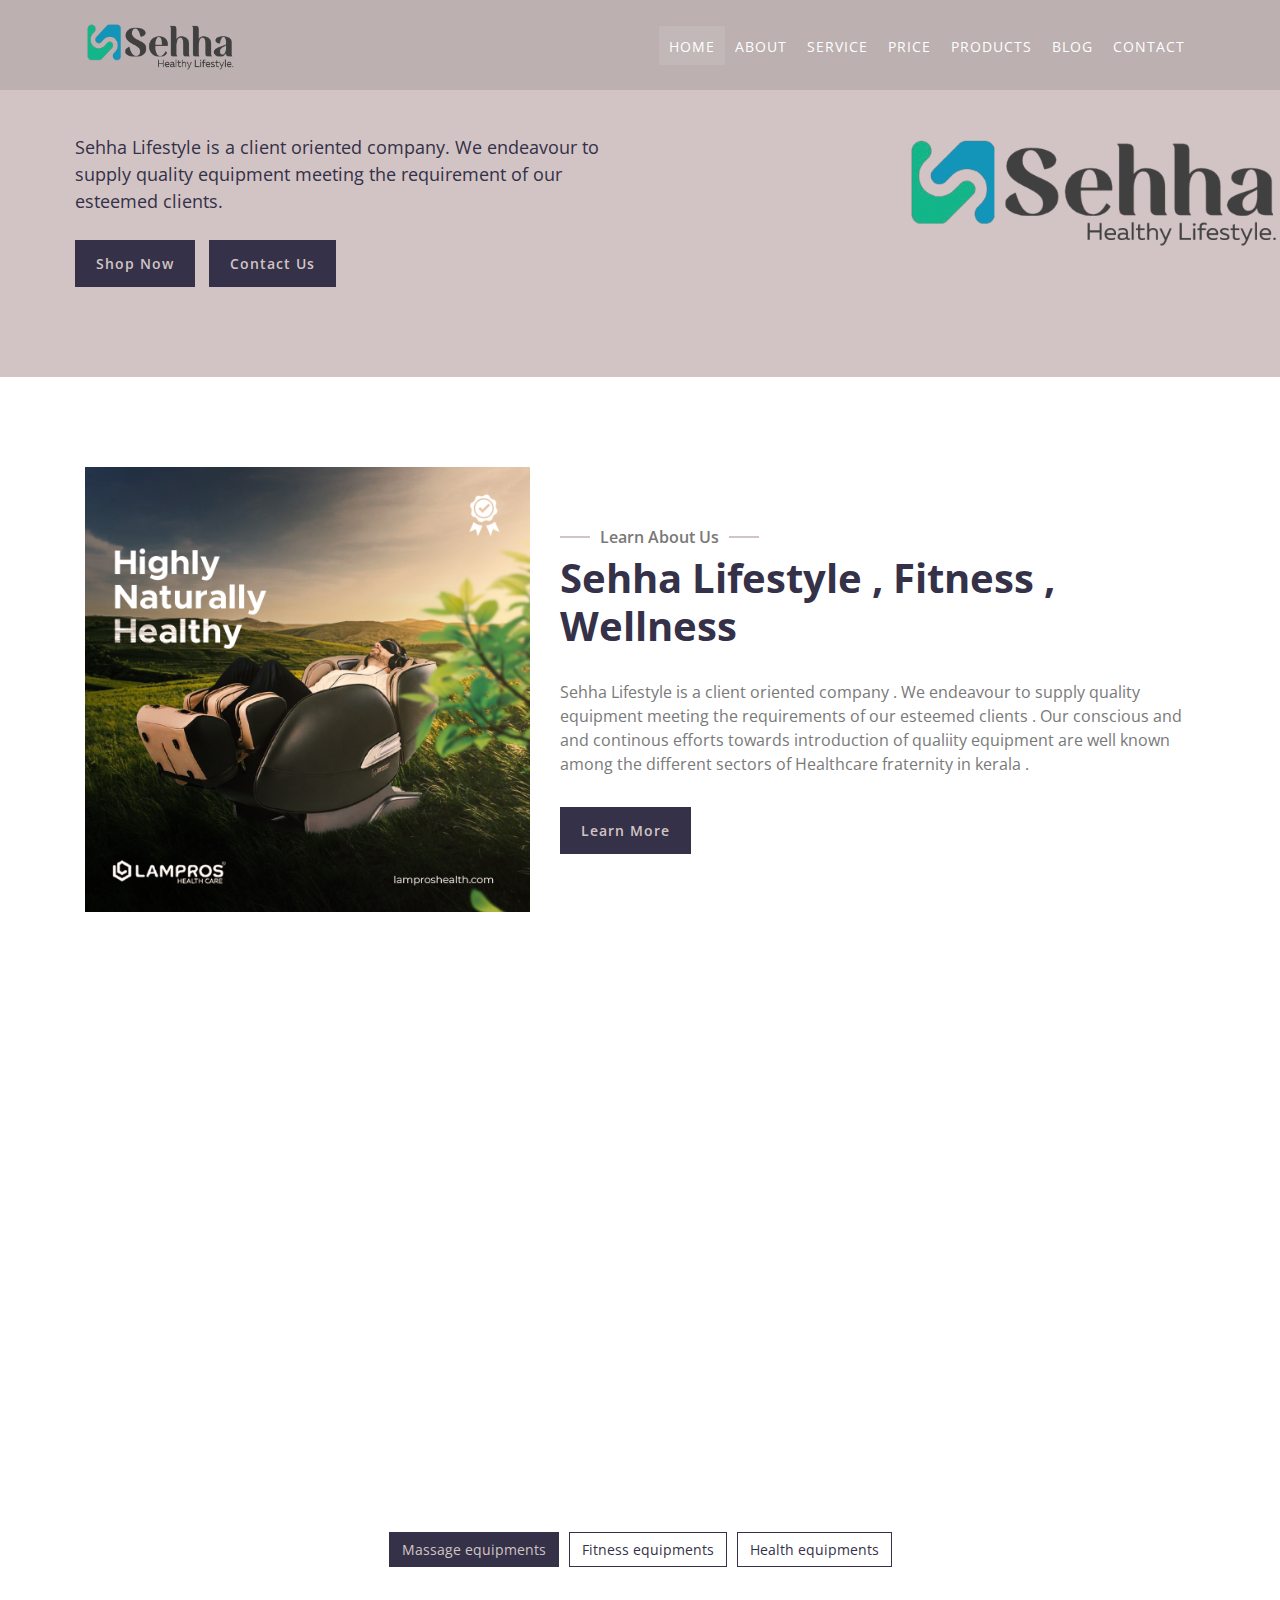
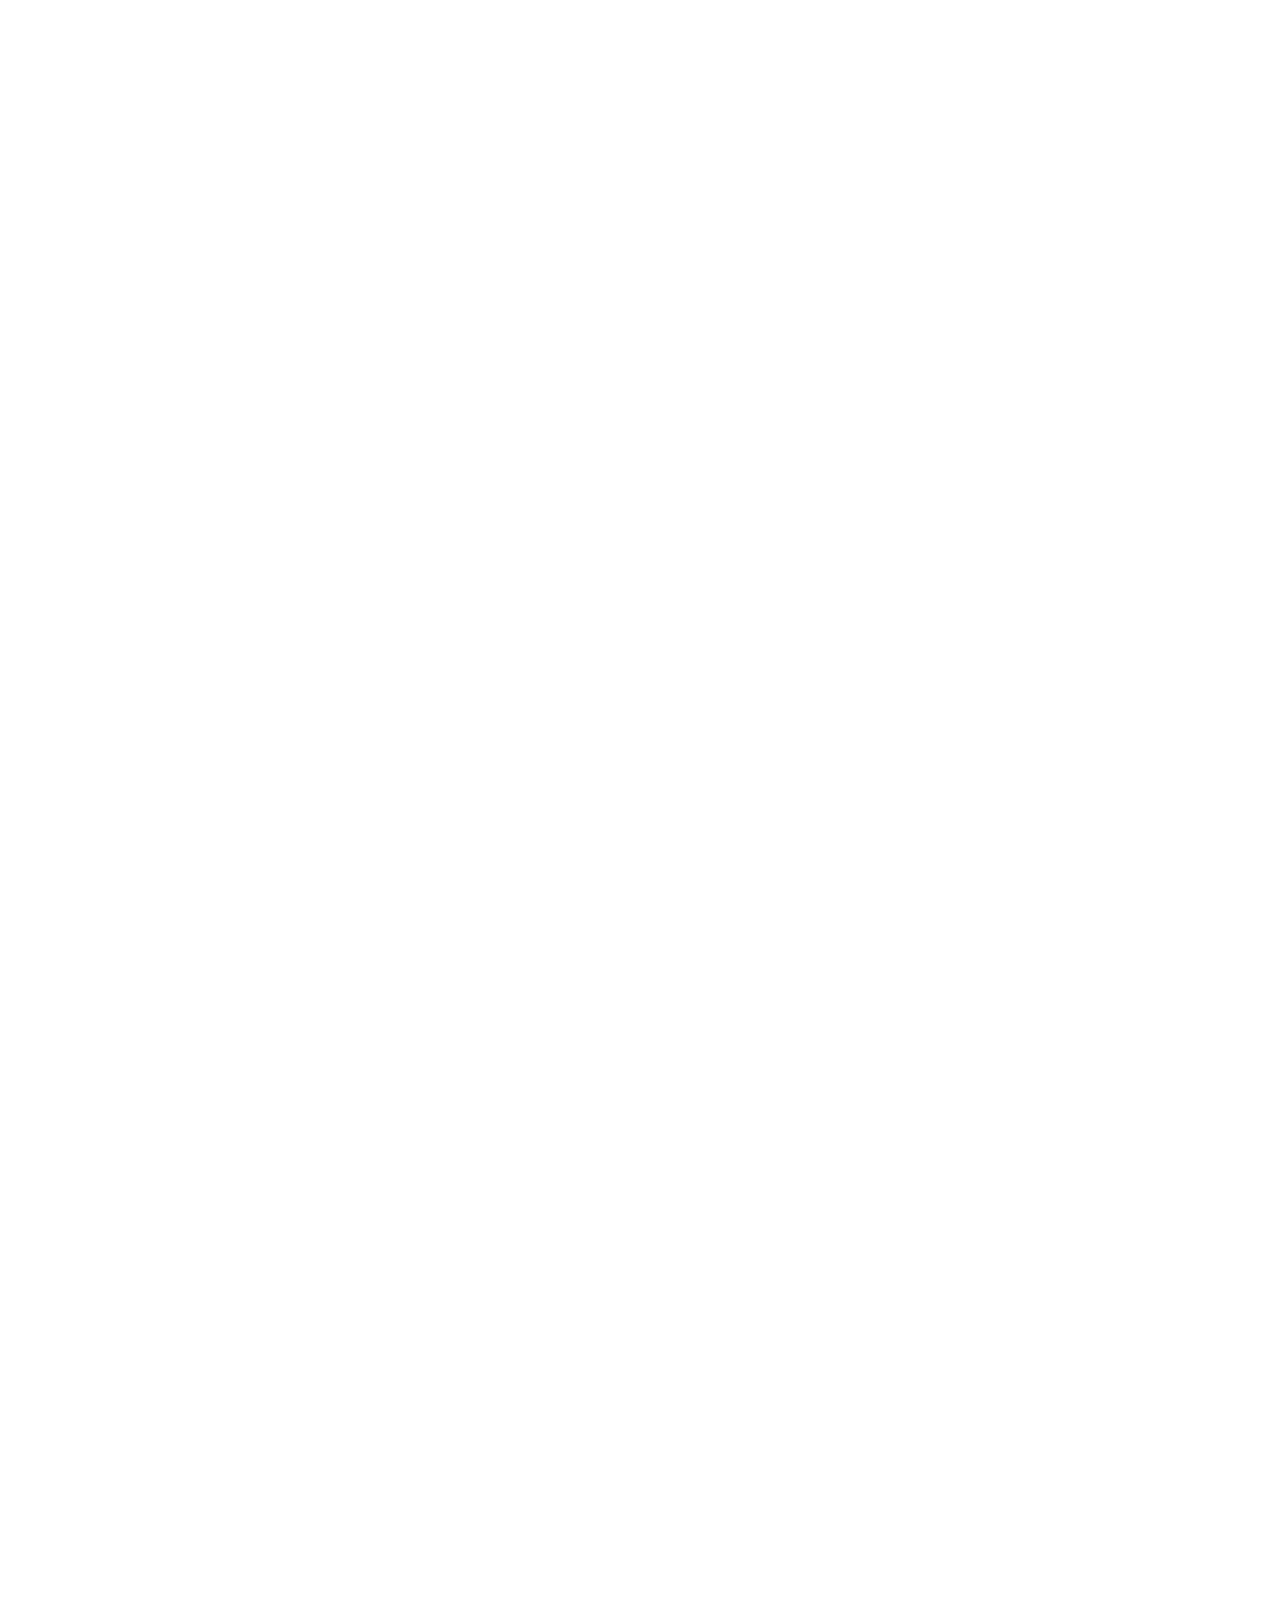
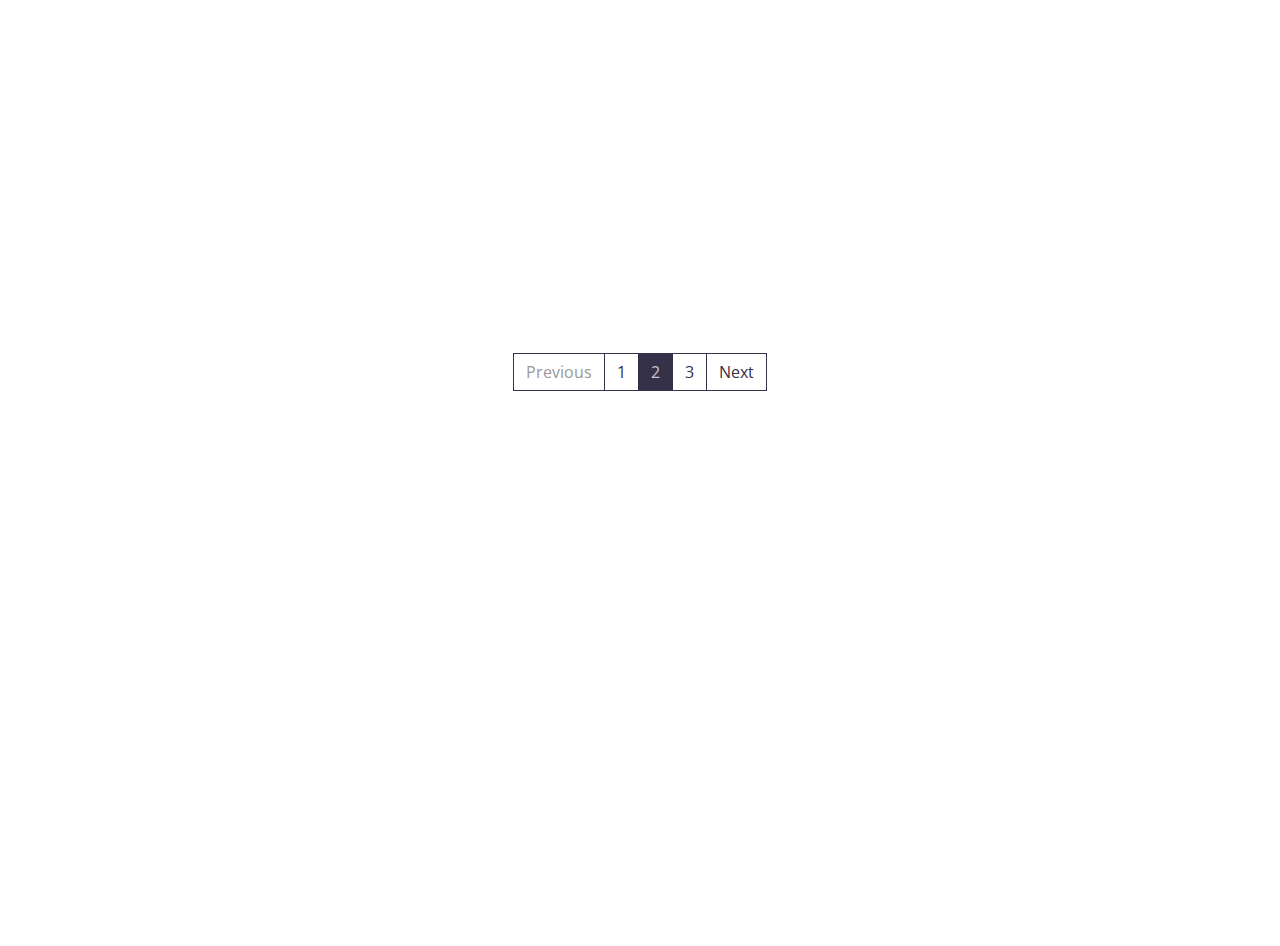
==== commit 6c40f8cb: "index" ====
--- a/index.html
+++ b/index.html
@@ -106,8 +106,8 @@
                         <br>
                         <h1> </h1>
                         <p>
-                            Sehha Lifestyle is a client oriented company.we endeavour to supply quality equipment
-                            meeting the requirement of our esteemed clients . </p>
+                            Sehha Lifestyle is a client oriented company. We endeavour to supply quality equipment
+                            meeting the requirement of our esteemed clients. </p>
                         <div class="hero-btn">
                             <a class="btn" href="https://wa.me/7592900050?text=Hi">Shop Now </a>
                             <a class="btn" href="contact.html">Contact Us</a>
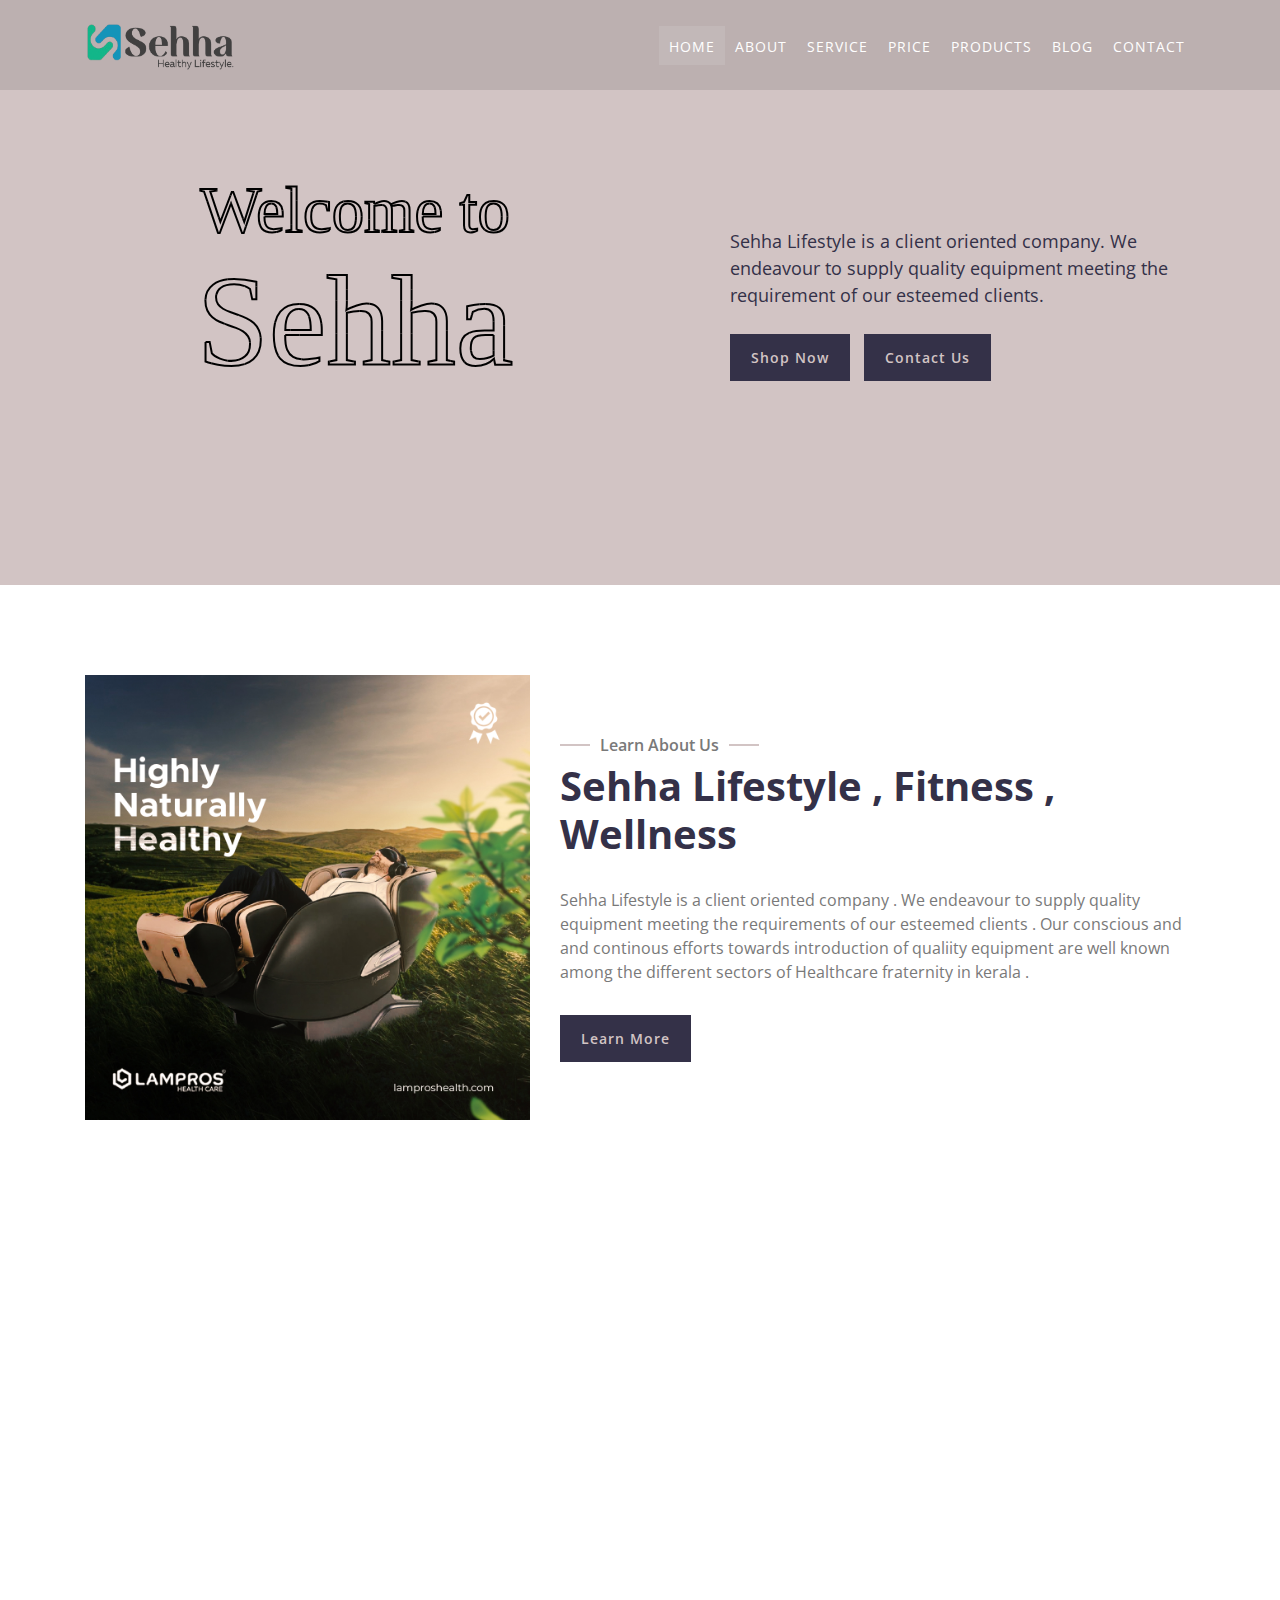
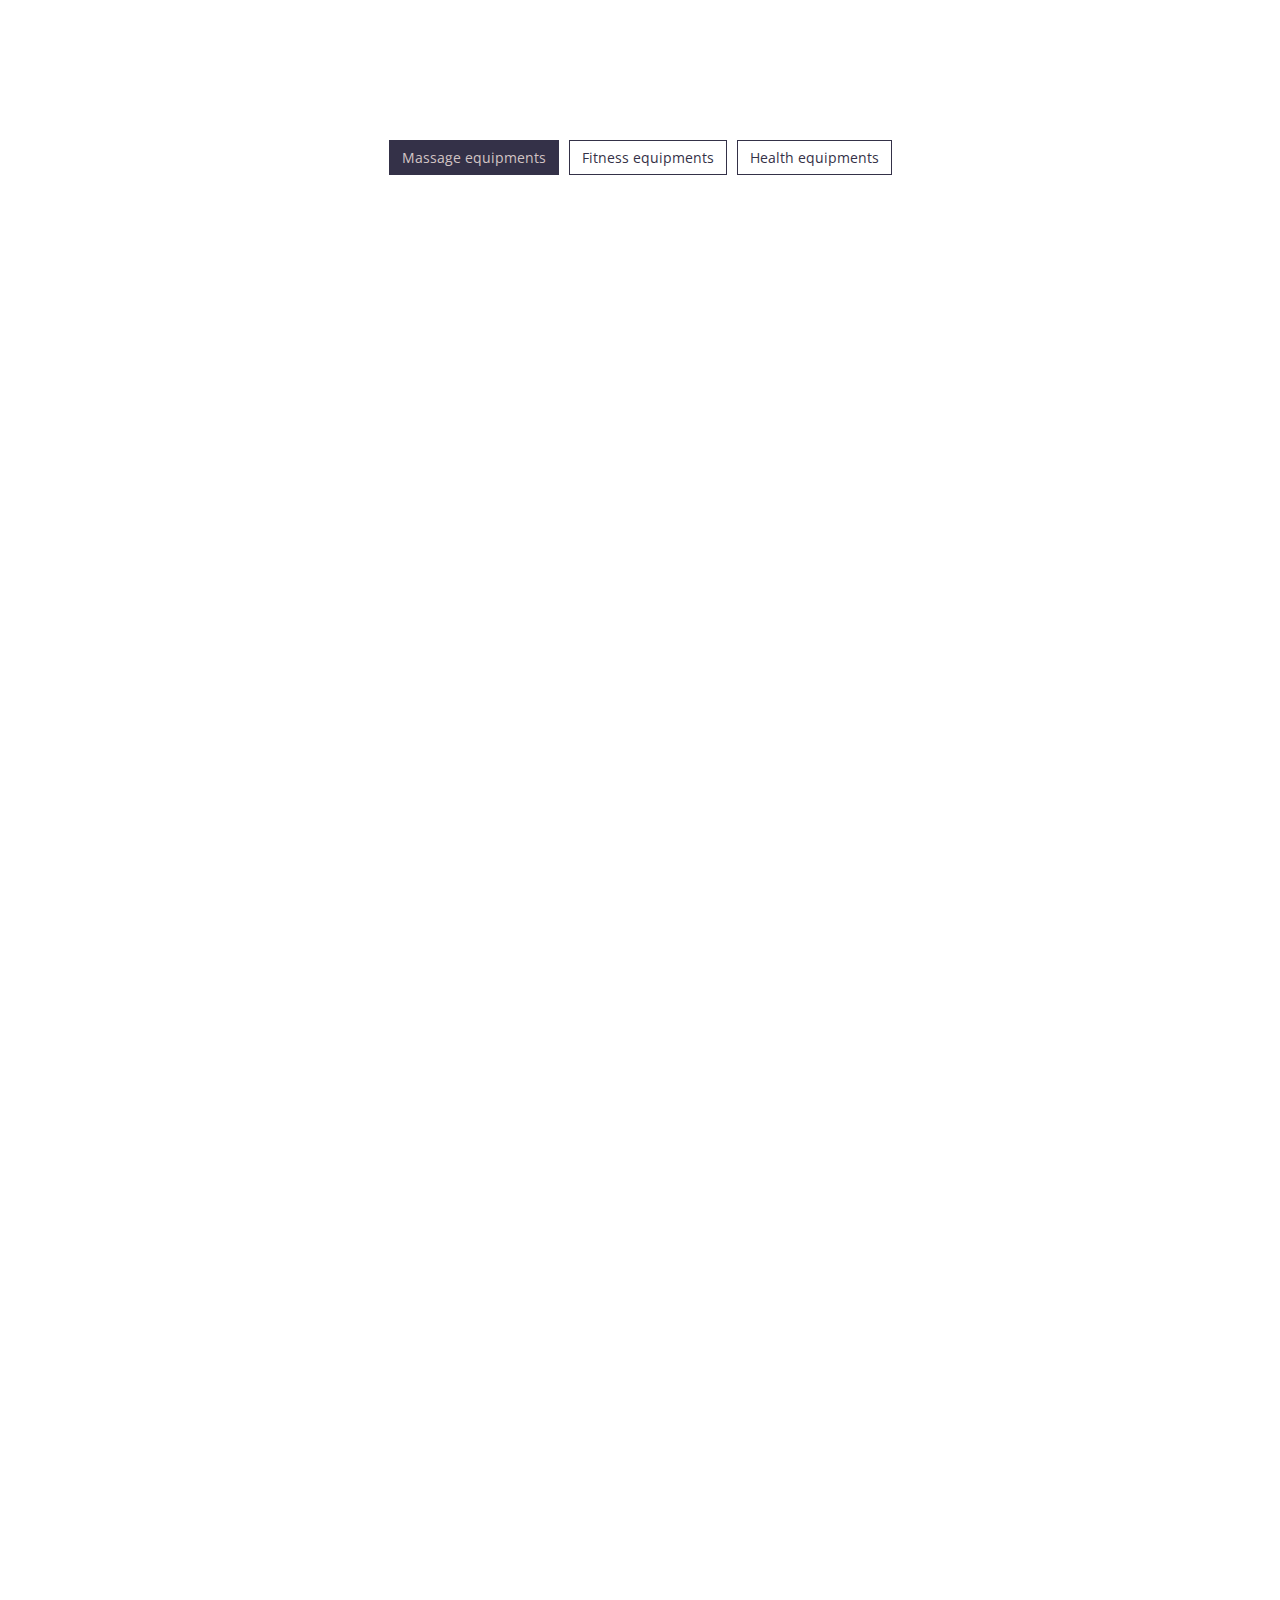
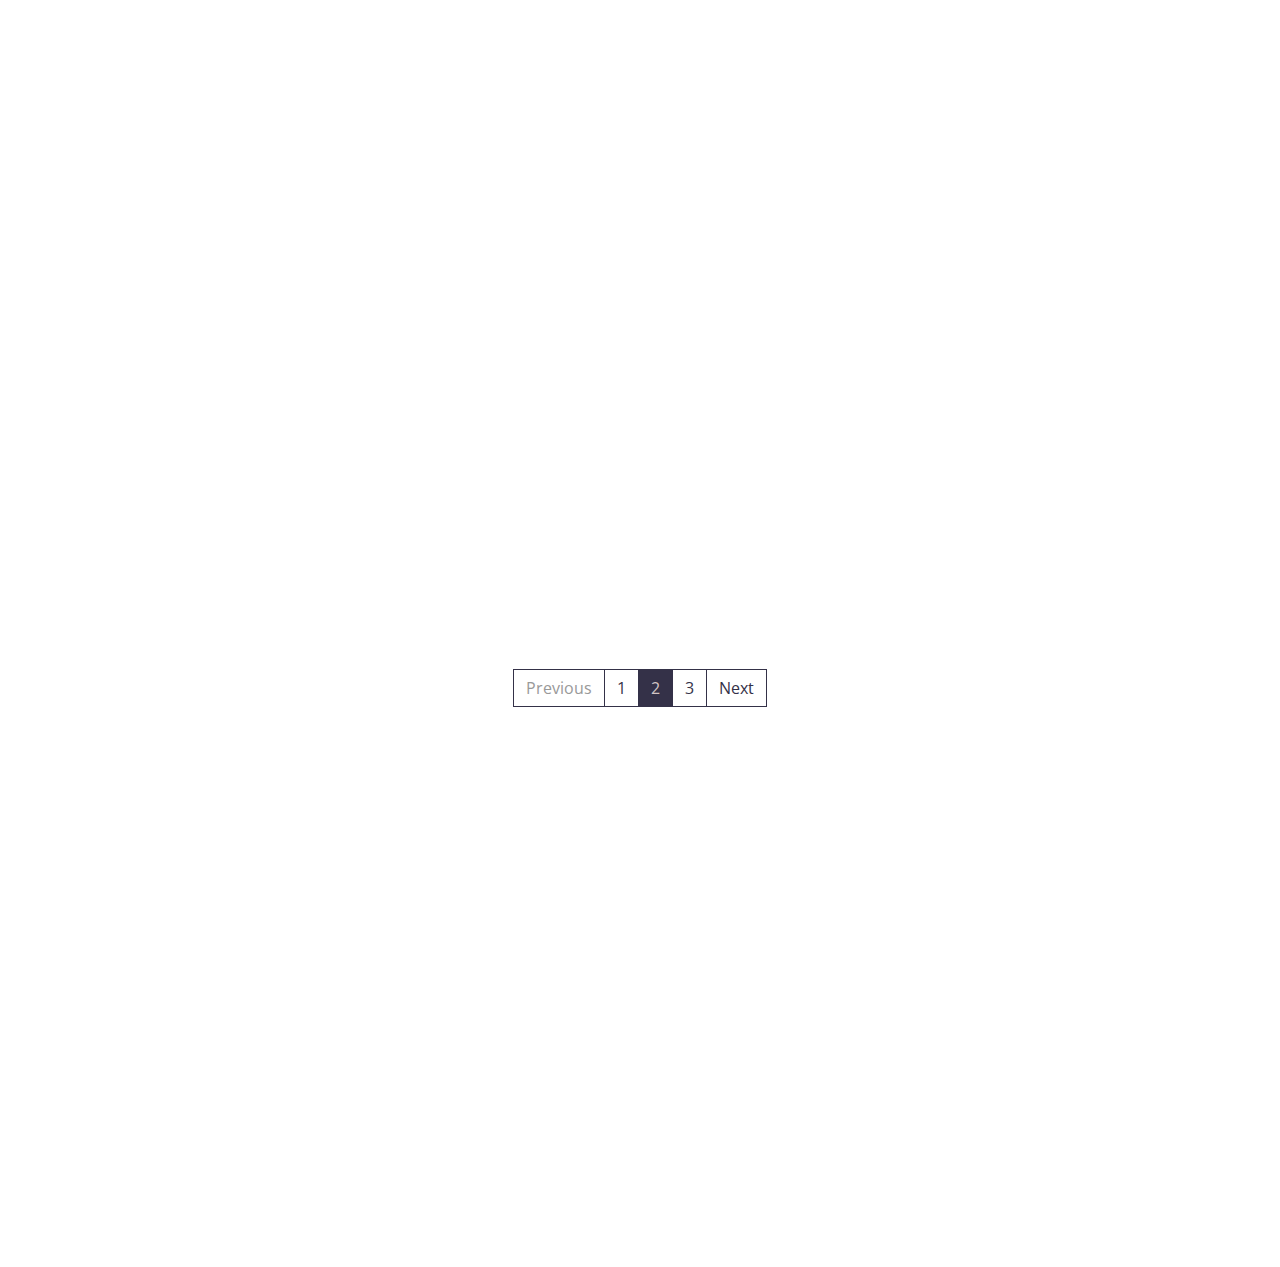
==== commit 5213991e: "heroAnim, info, ect" ====
--- a/index.html
+++ b/index.html
@@ -25,6 +25,7 @@
 
     <!-- Template Stylesheet -->
     <link href="css/style.css" rel="stylesheet">
+    <link rel="stylesheet" href="css/heroAnim.css">
 </head>
 
 <body>
@@ -64,7 +65,7 @@
     <!-- Nav Bar Start -->
     <div class="navbar navbar-expand-lg bg-dark navbar-dark">
         <div class="container">
-            <a href=""><img src="img/logo1.png" alt="Lampros" height="50px" width="150px"></a>
+            <div id="logo"><a href=""><img src="img/logo1.png" alt="Lampros" height="50px" width="150px"></a></div>
 
             <!-- <a href="index.html" class="navbar-brand">L<span>ampros</span></a> -->
             <button type="button" class="navbar-toggler" data-toggle="collapse" data-target="#navbarCollapse">
@@ -99,12 +100,37 @@
 
     <!-- Hero Start -->
     <div class="hero">
-        <div class="container-fluid">
+        <div class="container">
             <div class="row align-items-center">
+                <div class="col-sm-12 col-md-6">
+                    <div class="heroBo">
+                        <svg viewBox="0 0 800 600">
+                            <symbol id="s-text">
+                                <text text-anchor="middle" x="50%" y="35%" class="text--line">
+                                    Welcome to
+                                </text>
+                                <text text-anchor="middle" x="50%" y="68%" class="text--line2">
+                                    Sehha
+                                </text>
+
+                            </symbol>
+
+                            <g class="g-ants">
+                                <use xlink:href="#s-text" class="text-copy"></use>
+                                <use xlink:href="#s-text" class="text-copy"></use>
+                                <use xlink:href="#s-text" class="text-copy"></use>
+                                <use xlink:href="#s-text" class="text-copy"></use>
+                                <use xlink:href="#s-text" class="text-copy"></use>
+                            </g>
+
+
+                        </svg>
+                        
+                    </div>
+                </div>
                 <div class="col-sm-12 col-md-6">
                     <div class="hero-text">
                         <br>
-                        <h1> </h1>
                         <p>
                             Sehha Lifestyle is a client oriented company. We endeavour to supply quality equipment
                             meeting the requirement of our esteemed clients. </p>
@@ -114,11 +140,8 @@
                         </div>
                     </div>
                 </div>
-                <div class="col-sm-12 col-md-6">
-                    <div class="hero-image">
-                        <img src="img/logo.png" alt="Hero Image" style="max-width: 60%;">
-                    </div>
-                </div>
+                
+                
             </div>
         </div>
     </div>
@@ -227,10 +250,10 @@
                     </ul>
                 </div>
             </div>
-            <div class="row class-container">
+            <div class="row class   -container" style="margin-right: 0; margin-left: 0;">
                 <div class="col-lg-4 col-md-6 col-sm-12 class-item filter-1 wow fadeInUp" data-wow-delay="0.0s">
-                    <div class="class-wrap">
-                        <div class="">
+                    <div class="class-filter">
+                        <div class="text-center">
                             <img src="img/Screenshot 2023-09-07 114050.png" alt="Image" width="290px" height="250px">
                         </div>
                         <div class="class-text">
@@ -253,16 +276,16 @@
                                 </div>
                             </div>
                             <div class="price-footer">
-                            <div class="price-action">
-                                <a class="btn" href="https://wa.me/7592900050?text=Hi">Shop Now </a>
-                            </div>
-                        </div>
+                                <div class="price-action">
+                                    <a class="btn" href="https://wa.me/7592900050?text=Hi">Shop Now </a>
+                                </div>
+                            </div>
                         </div>
                     </div>
                 </div>
                 <div class="col-lg-4 col-md-6 col-sm-12 class-item filter-2 wow fadeInUp" data-wow-delay="0.2s">
                     <div class="class-wrap">
-                        <div class="">
+                        <div class="text-center">
                             <img src="img/Screenshot 2023-09-07 113724.png" alt="Image" width="290px" height="250px">
                         </div>
                         <div class="class-text">
@@ -294,7 +317,7 @@
                 </div>
                 <div class="col-lg-4 col-md-6 col-sm-12 class-item filter-3 wow fadeInUp" data-wow-delay="0.4s">
                     <div class="class-wrap">
-                        <div class="">
+                        <div class="text-center">
                             <img src="img/f2a51817-b027-4db4-a8ea-425b70a4c2a9.jpg" alt="Image" width="290px"
                                 height="250px">
                         </div>
@@ -327,7 +350,7 @@
                 </div>
                 <div class="col-lg-4 col-md-6 col-sm-12 class-item filter-4 wow fadeInUp" data-wow-delay="0.6s">
                     <div class="class-wrap">
-                        <div class="">
+                        <div class="text-center">
                             <img src="img/Screenshot 2023-09-07 114020.png" alt="Image" width="290px" height="250px">
                         </div>
                         <div class="class-text">
@@ -359,7 +382,7 @@
                 </div>
                 <div class="col-lg-4 col-md-6 col-sm-12 class-item filter-1 wow fadeInUp" data-wow-delay="0.8s">
                     <div class="class-wrap">
-                        <div class="">
+                        <div class="text-center">
                             <img src="img/Screenshot 2023-09-07 113015.png" alt="Image" width="290px" height="250px">
                         </div>
                         <div class="class-text">
@@ -391,7 +414,7 @@
                 </div>
                 <div class="col-lg-4 col-md-6 col-sm-12 class-item filter-2 wow fadeInUp" data-wow-delay="1s">
                     <div class="class-wrap">
-                        <div class="">
+                        <div class="text-center">
                             <img src="img/WhatsApp Image 2023-09-07 at 11.04.32 AM.jpeg" alt="Image" width="290px"
                                 height="250px">
                         </div>
@@ -655,12 +678,12 @@
         <div class="container-fluid">
             <div class="container">
                 <div class="footer-info">
-                    <a href="index.html" class="footer-logo"><img src="img/logo1.png" alt="Lampros" height="75px"
+                    <a href="index.html" class="footer-logo"><img src="img/logo1a.png" alt="Lampros" height="80px"
                             width="300px"></a>
-                    <h3>Wayanad road , Opp YAMAHA Showroom ,Koduvally ,Calicut 673572</h3>
+                    <h3>Wayanad Road, Opp YAMAHA Showroom, Koduvally, Calicut 673572</h3>
                     <div class="footer-menu">
                         <p>+91 7592900050</p>
-                        <p>lamproshealthcare@gmail.com</p>
+                        <p>sehhalifestyle@gmail.com</p>
                     </div>
                     <div class="footer-social">
                         <a href=""><i class="fab fa-twitter"></i></a>
@@ -703,6 +726,7 @@
 
     <!-- Template Javascript -->
     <script src="js/main.js"></script>
+    <script src="js/logoChange.js"></script>
 </body>
 
-</html>
+</html>--- a/css/style.css
+++ b/css/style.css
@@ -2031,4 +2031,14 @@
         margin: 5px 0;
         text-align: center;
     }
-}
+
+    .footer .footer-menu p {
+        
+        font-size: 14px;
+    }
+
+    .footer-logo img{
+       height: 75px!important;
+       width: 225px!important;
+    }
+}
--- a/css/heroAnim.css
+++ b/css/heroAnim.css
@@ -0,0 +1,44 @@
+.heroBo {
+  font: 12em/1 'Rossanova Personal Use';
+}
+.text--line {
+  font-size: 0.5em;
+}
+svg {
+  position: relative;
+  width: 100%;
+  height: 100%;
+}
+.text-copy {
+  fill: none;
+  stroke: white;
+  stroke-dasharray: 7% 28%;
+  stroke-width: 3px;
+  animation: stroke-offset 9s infinite linear;
+}
+.text-copy:nth-child(1) {
+  stroke: #000;
+  stroke-dashoffset: 7%;
+}
+.text-copy:nth-child(2) {
+  stroke: #000;
+  stroke-dashoffset: 14%;
+}
+.text-copy:nth-child(3) {
+  stroke: #000;
+  stroke-dashoffset: 21%;
+}
+.text-copy:nth-child(4) {
+  stroke: #000;
+  stroke-dashoffset: 28%;
+}
+.text-copy:nth-child(5) {
+  stroke: #000;
+  stroke-dashoffset: 35%;
+}
+@keyframes stroke-offset {
+  50% {
+    stroke-dashoffset: 35%;
+    stroke-dasharray: 0 87.5%;
+ }
+}
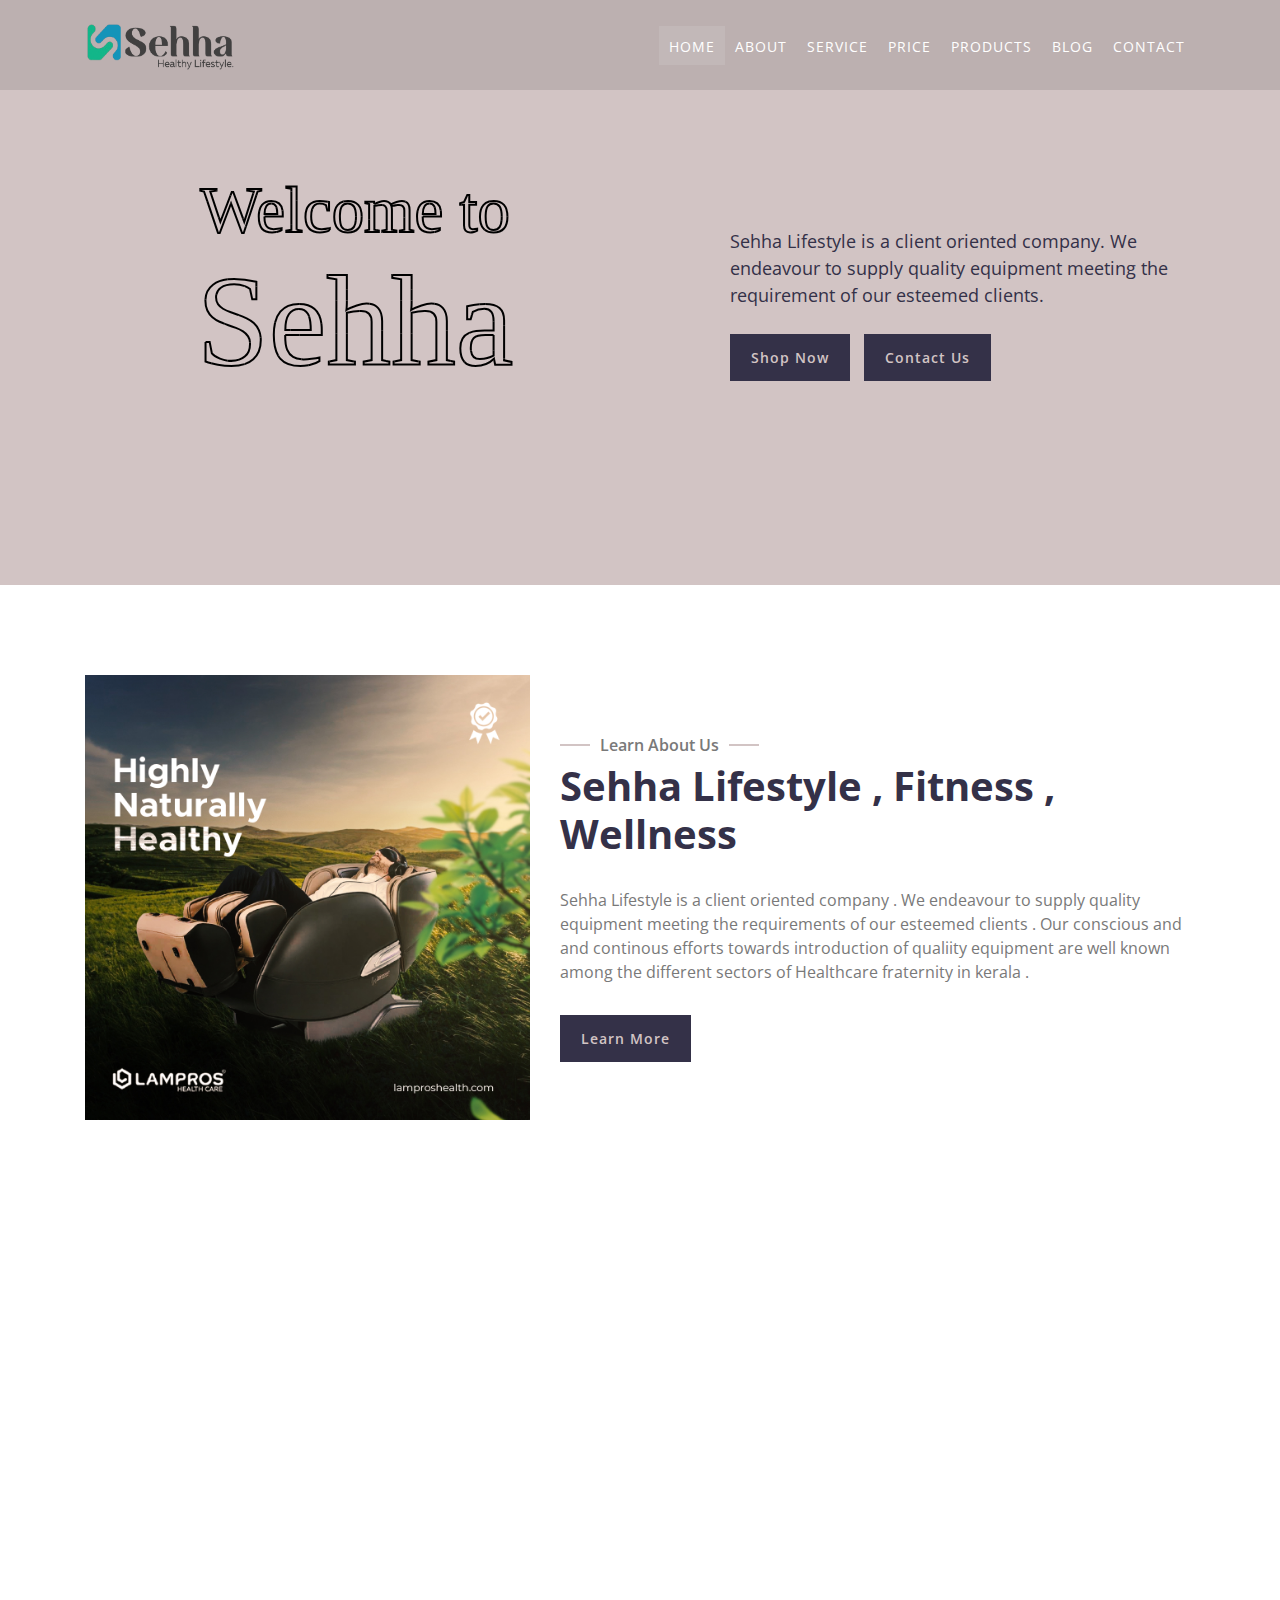
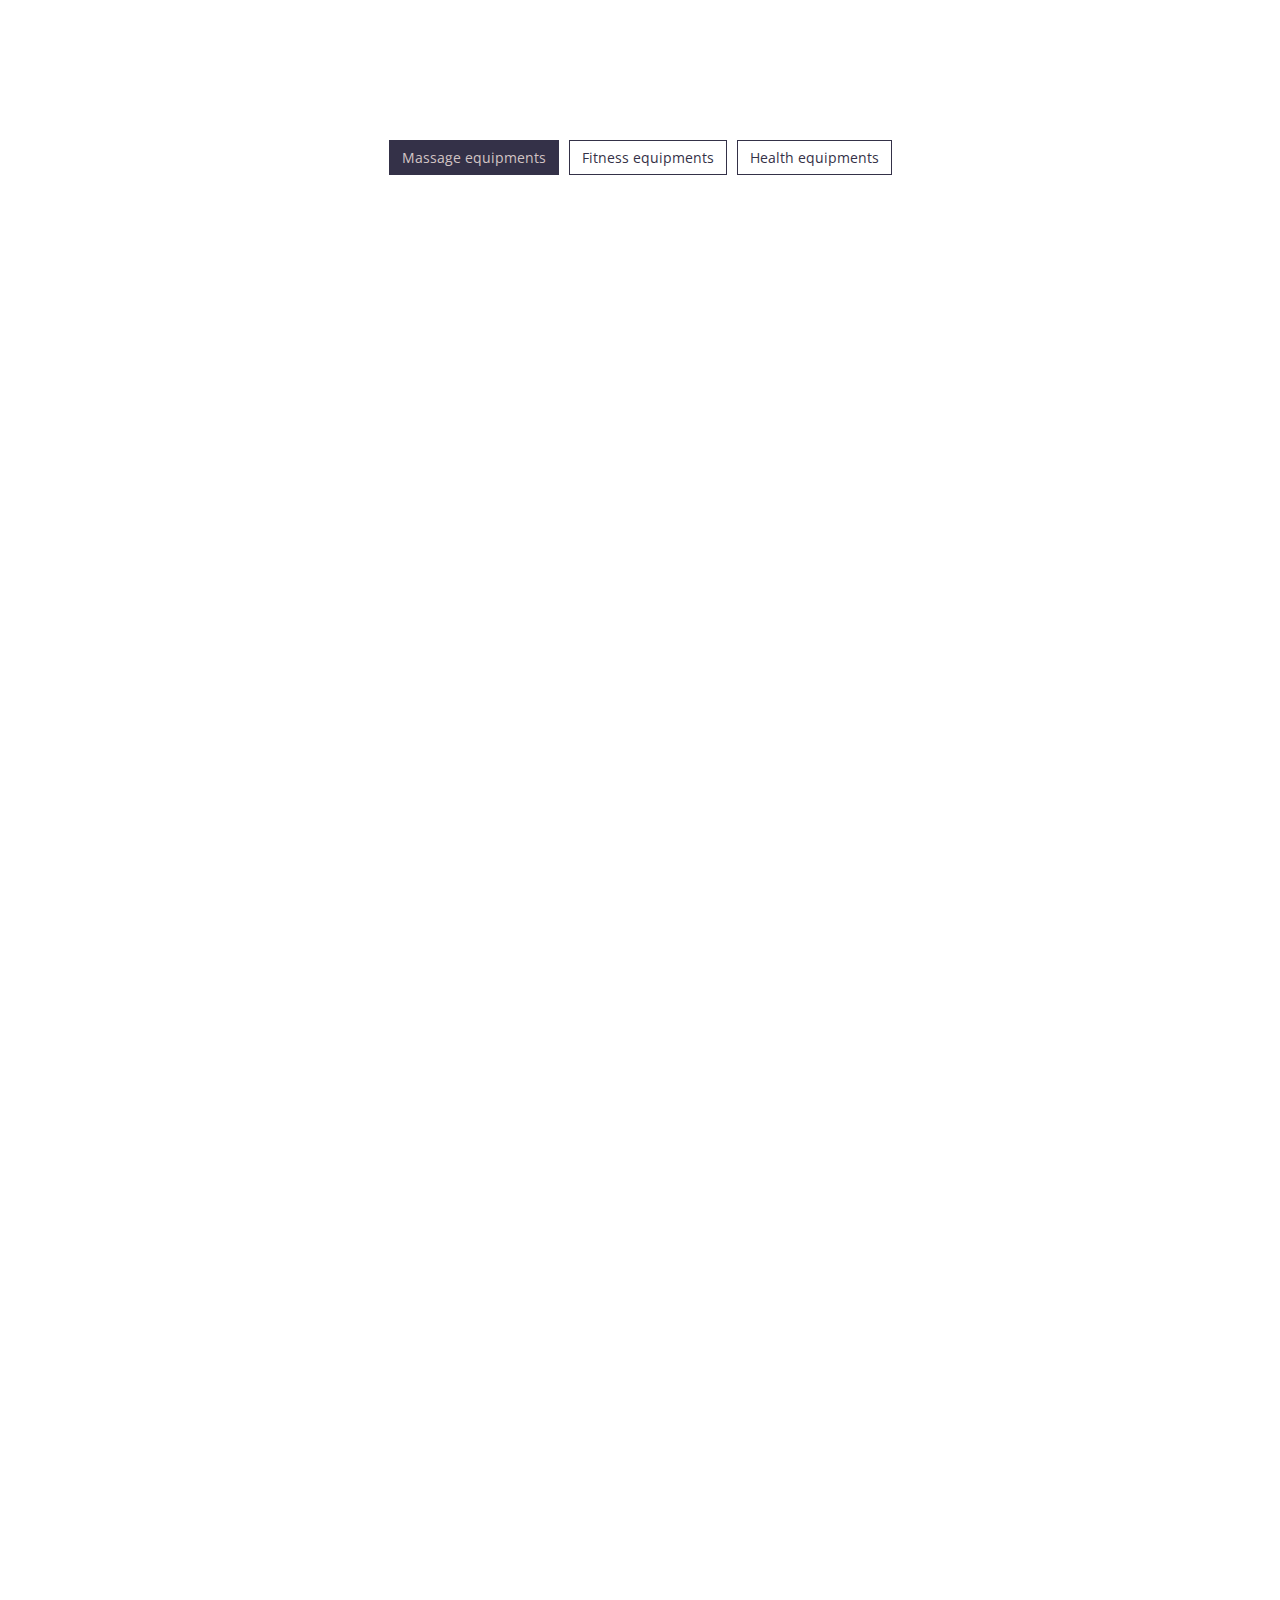
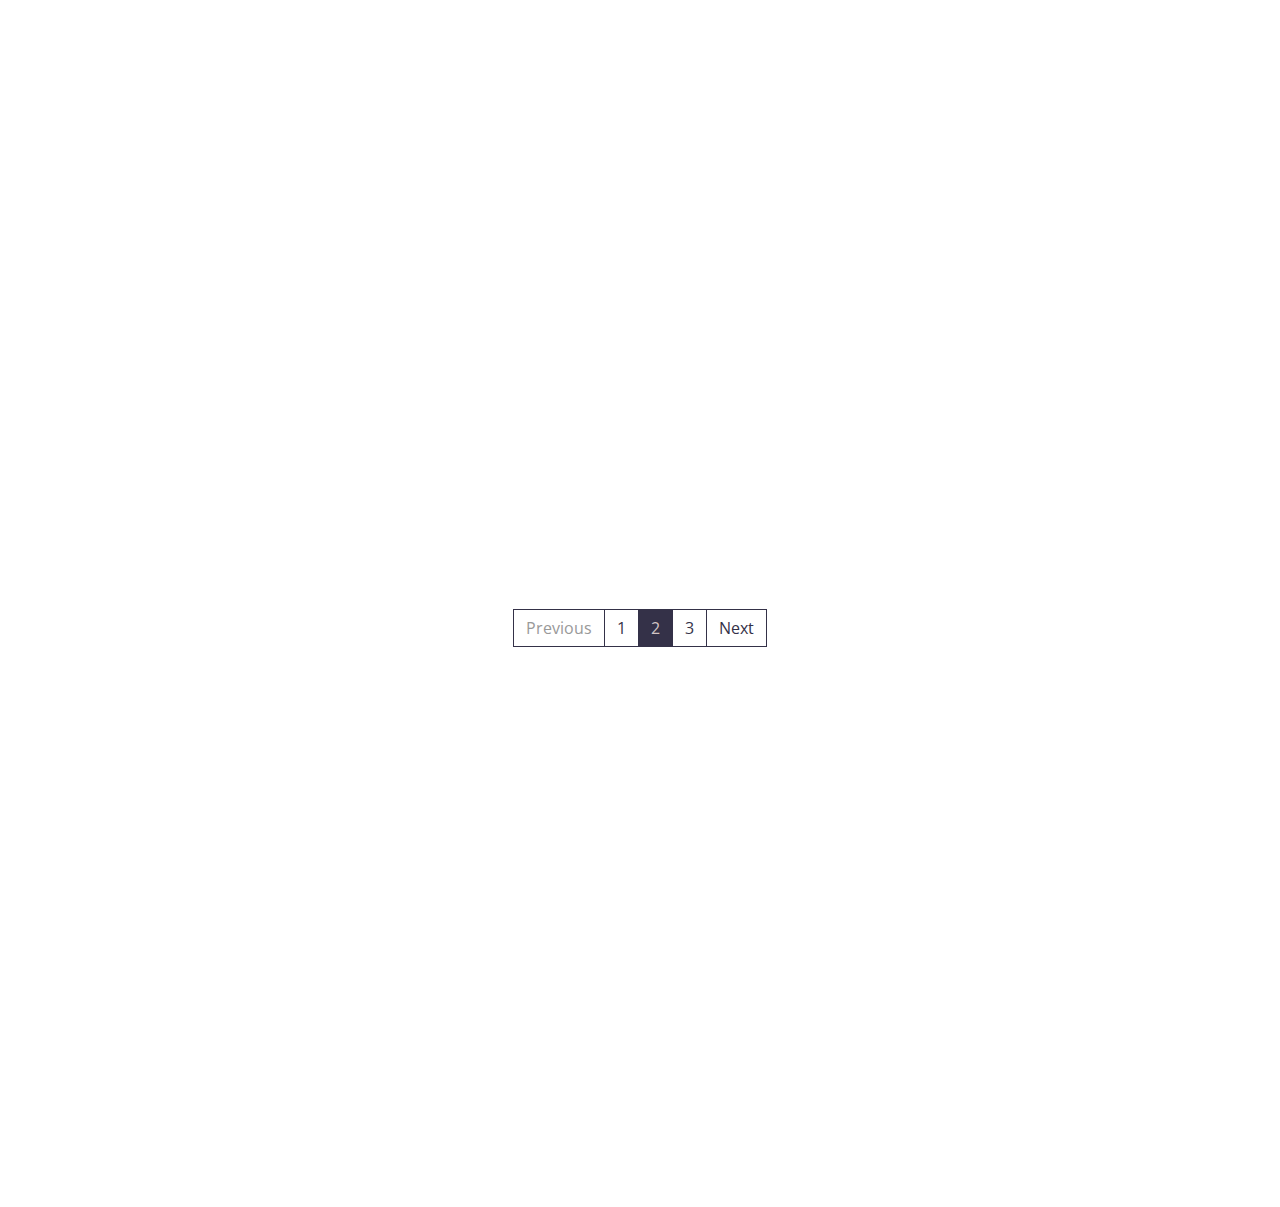
==== commit 2ca7e31b: "product centered" ====
--- a/index.html
+++ b/index.html
@@ -250,7 +250,7 @@
                     </ul>
                 </div>
             </div>
-            <div class="row class   -container" style="margin-right: 0; margin-left: 0;">
+            <div class="row class-container" style="margin-right: 0; margin-left: 0;">
                 <div class="col-lg-4 col-md-6 col-sm-12 class-item filter-1 wow fadeInUp" data-wow-delay="0.0s">
                     <div class="class-filter">
                         <div class="text-center">
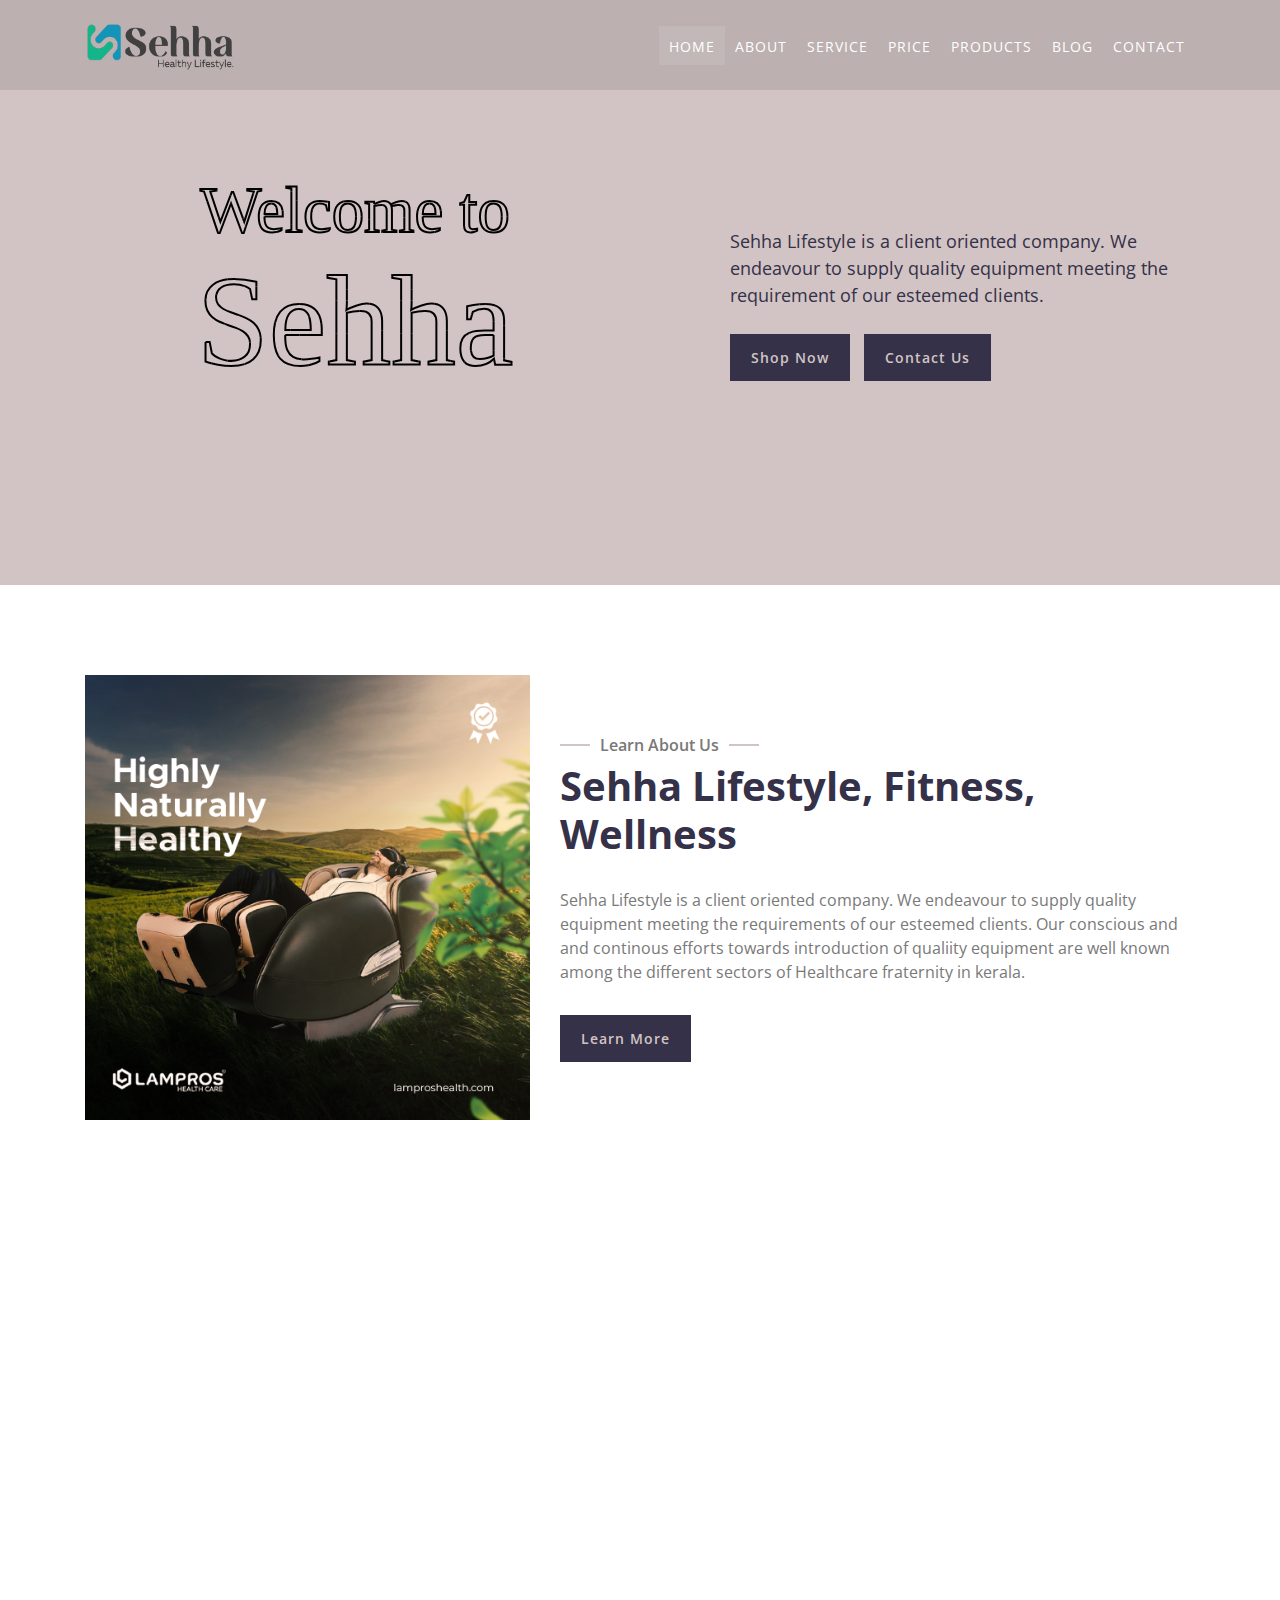
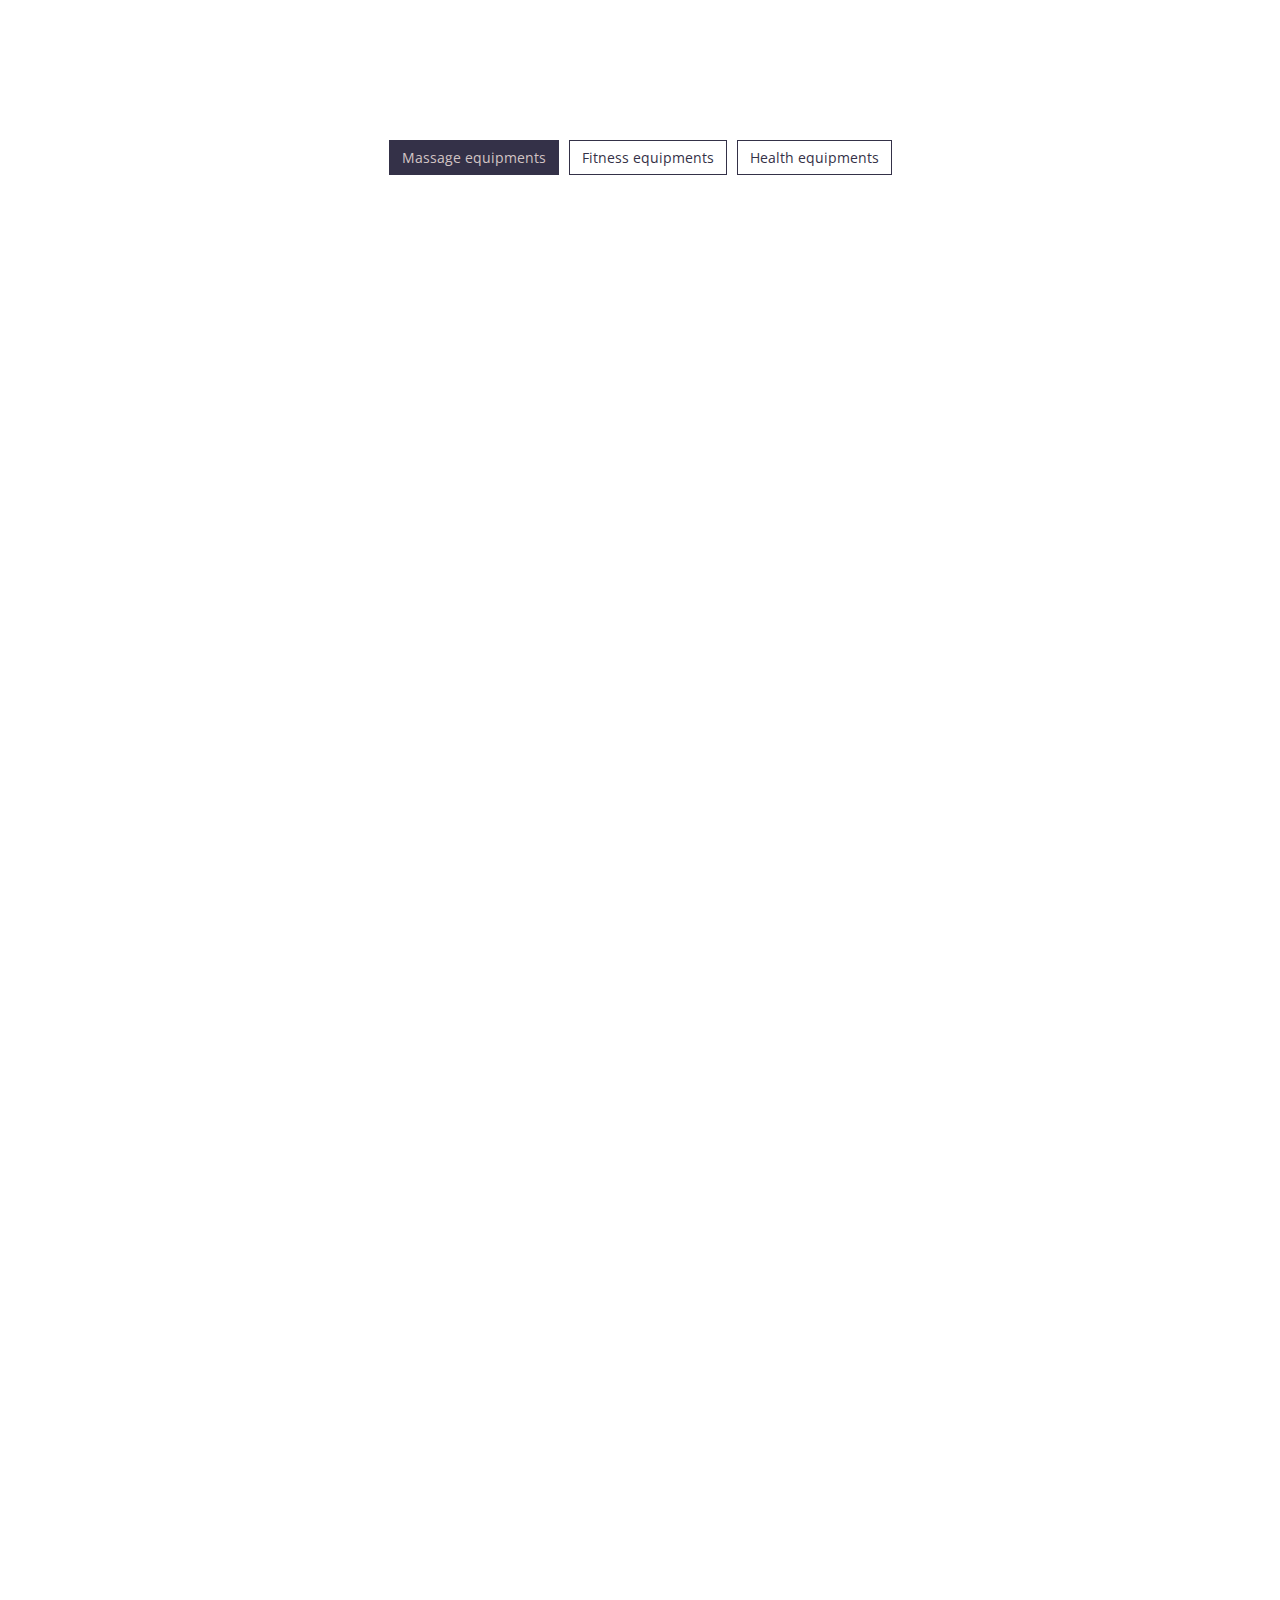
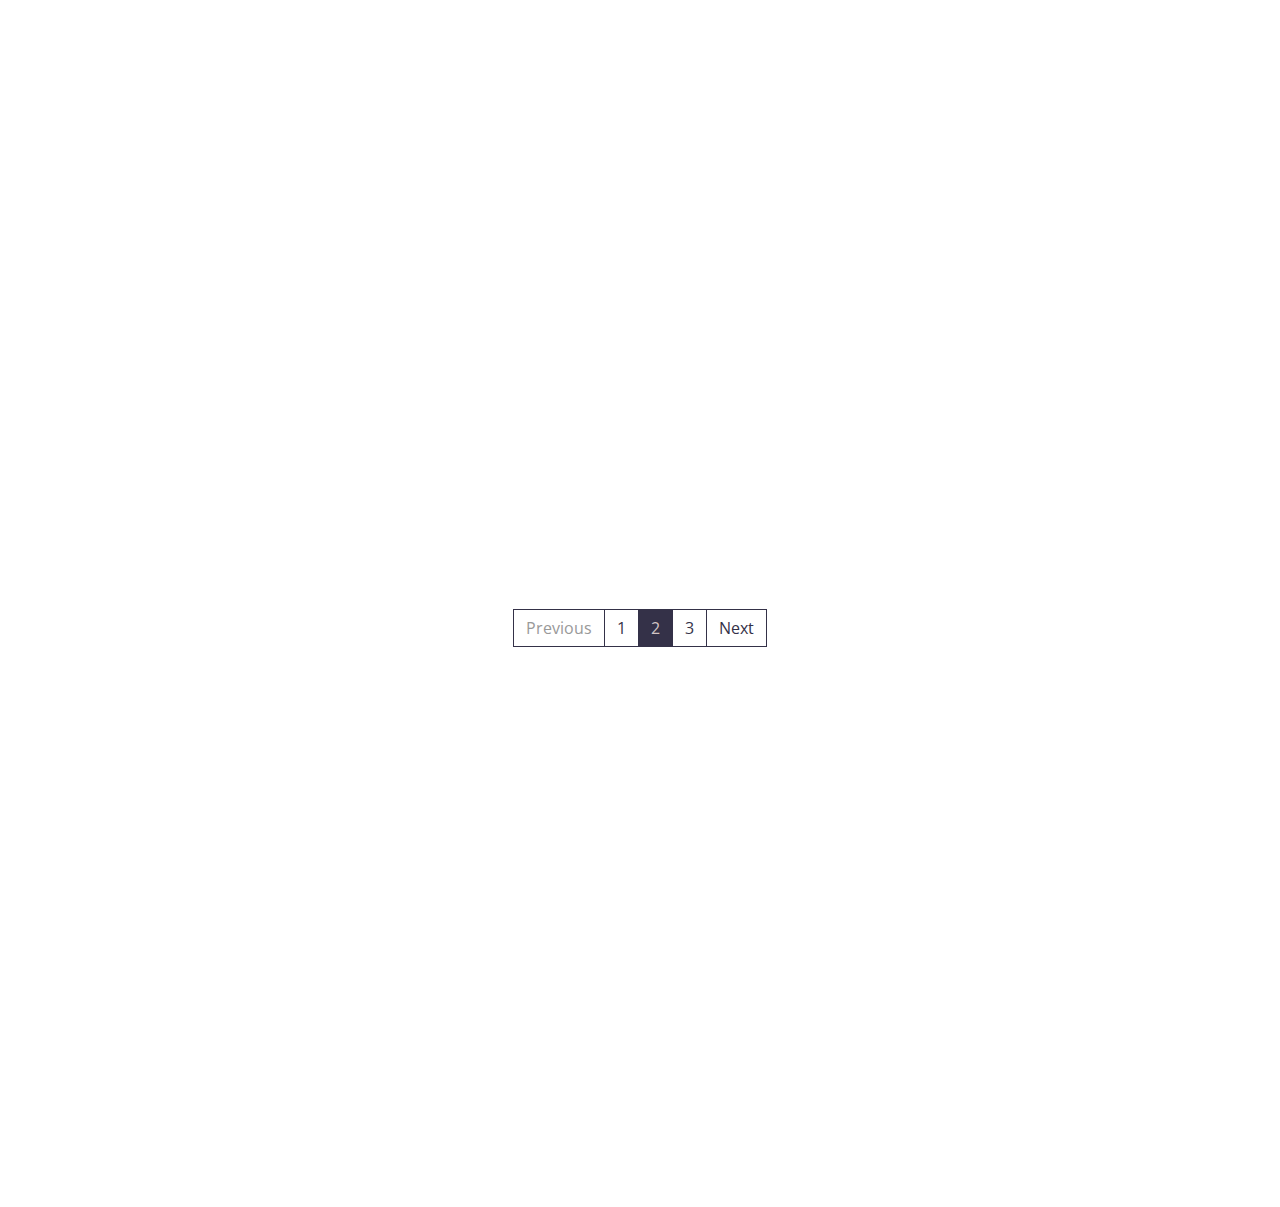
==== commit dbf086d0: "small changes" ====
--- a/index.html
+++ b/index.html
@@ -160,19 +160,19 @@
                 <div class="col-lg-7 col-md-6">
                     <div class="section-header text-left">
                         <p>Learn About Us</p>
-                        <h2>Sehha Lifestyle , Fitness , Wellness</h2>
+                        <h2>Sehha Lifestyle, Fitness, Wellness</h2>
                     </div>
                     <div class="about-text">
                         <p>
-                            Sehha Lifestyle is a client oriented company . We endeavour to supply quality equipment
-                            meeting the requirements of our esteemed clients . Our conscious and and continous efforts
+                            Sehha Lifestyle is a client oriented company. We endeavour to supply quality equipment
+                            meeting the requirements of our esteemed clients. Our conscious and and continous efforts
                             towards introduction of qualiity equipment are well known among the different sectors of
-                            Healthcare fraternity in kerala .
+                            Healthcare fraternity in kerala.
                         </p>
                         <p>
 
                         </p>
-                        <a class="btn" href="">Learn More</a>
+                        <a class="btn" href="about.html">Learn More</a>
                     </div>
                 </div>
             </div>
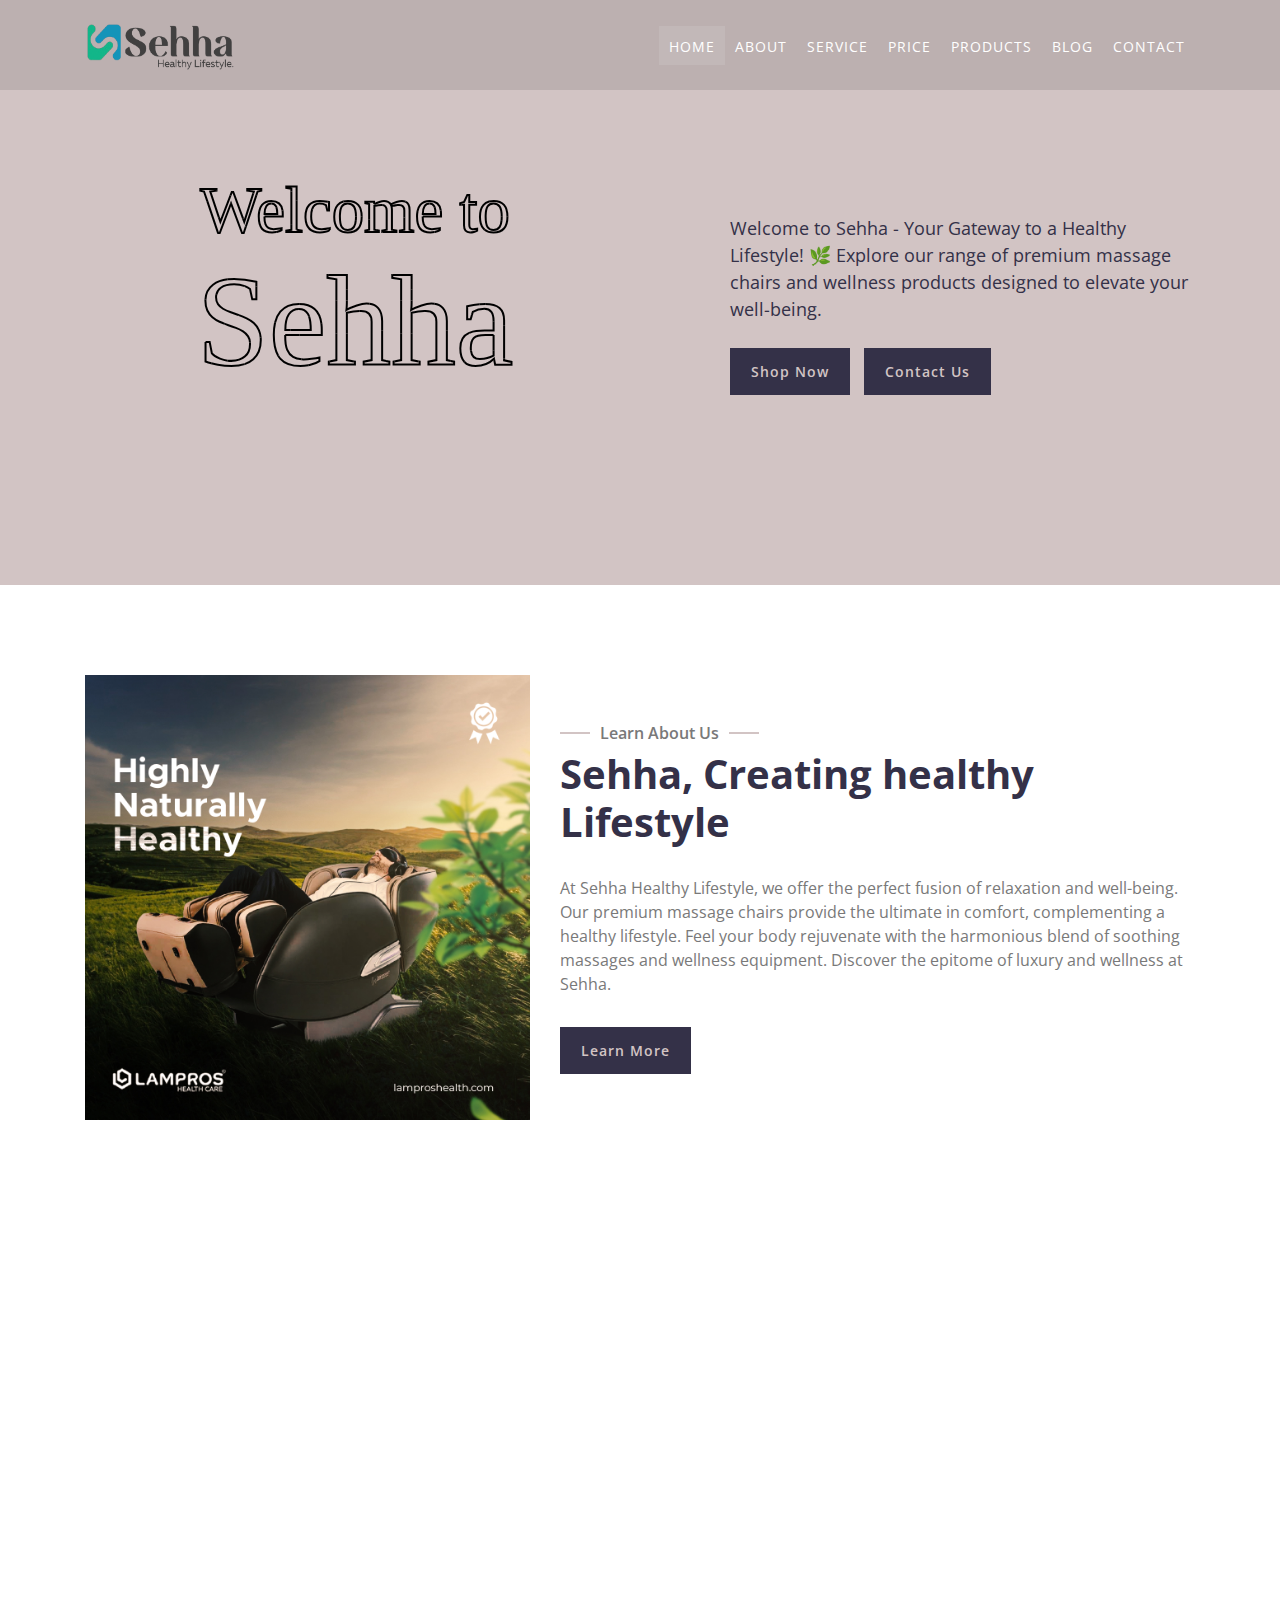
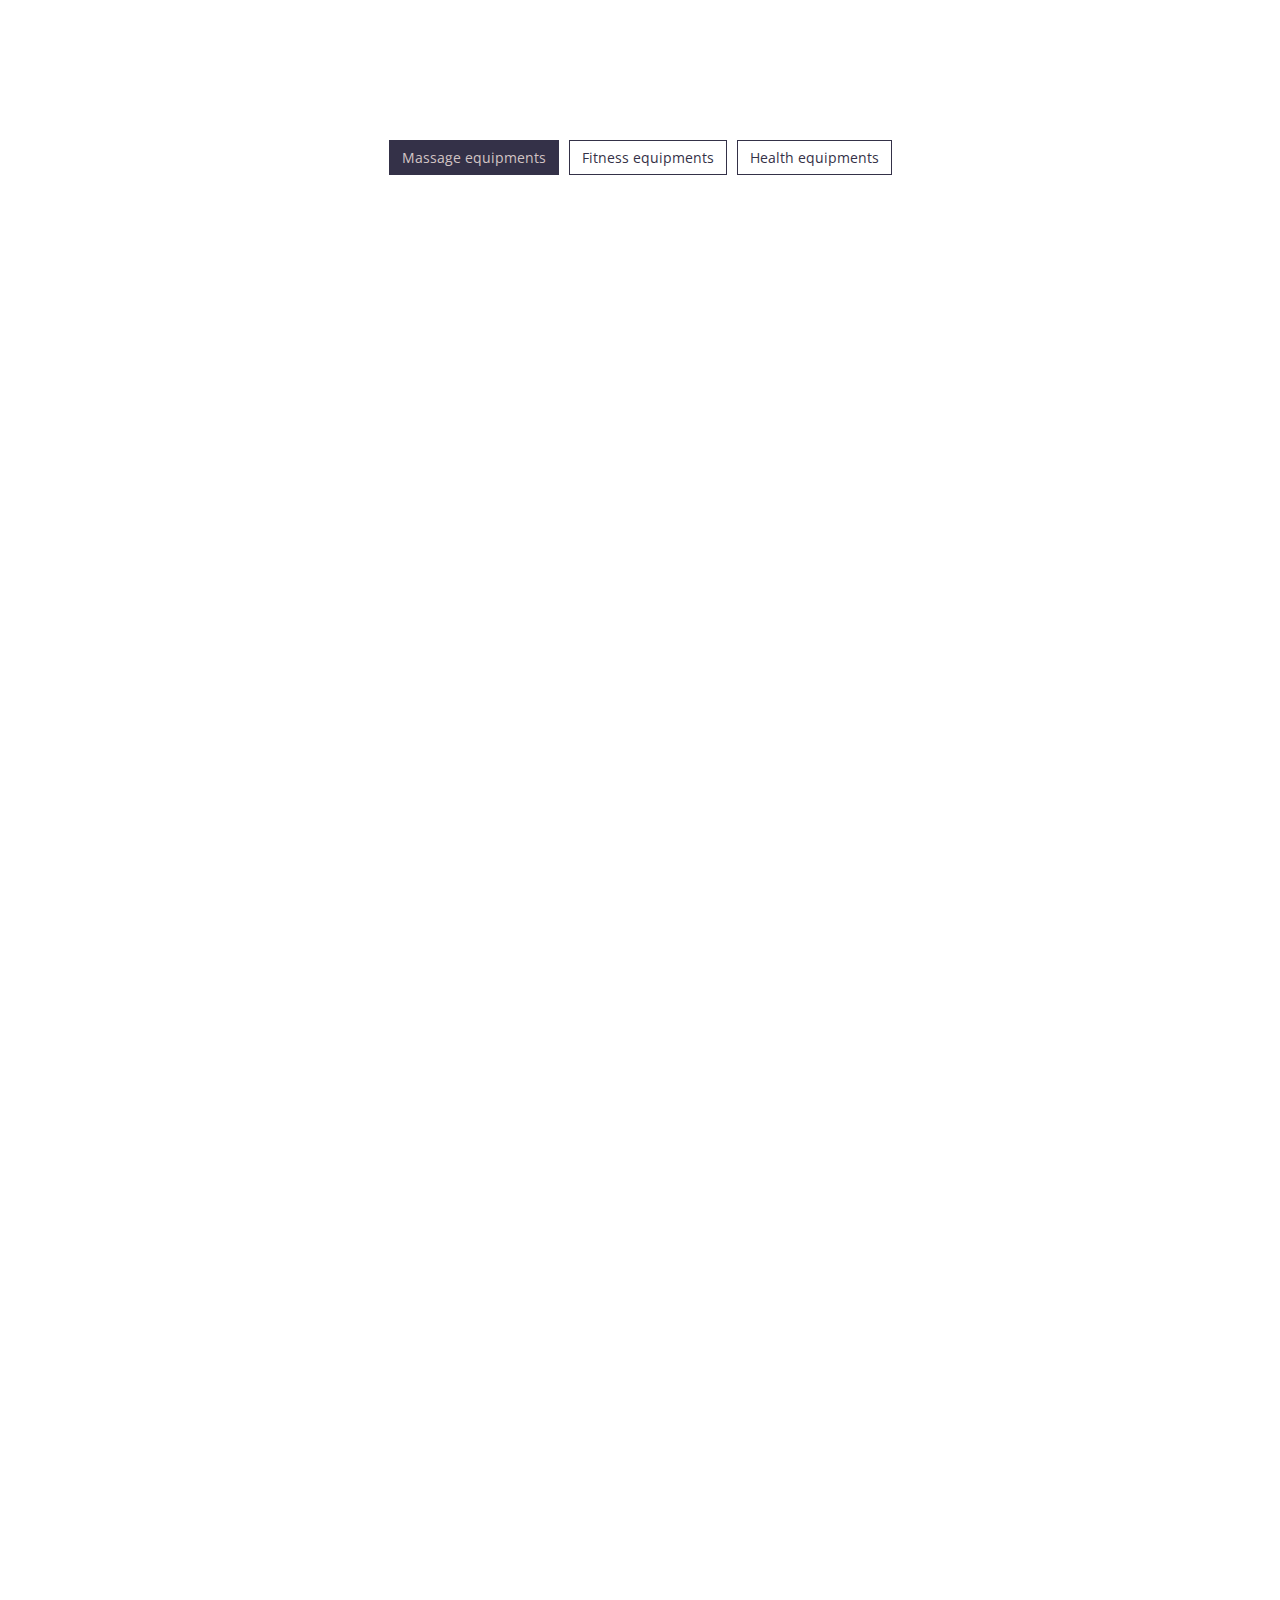
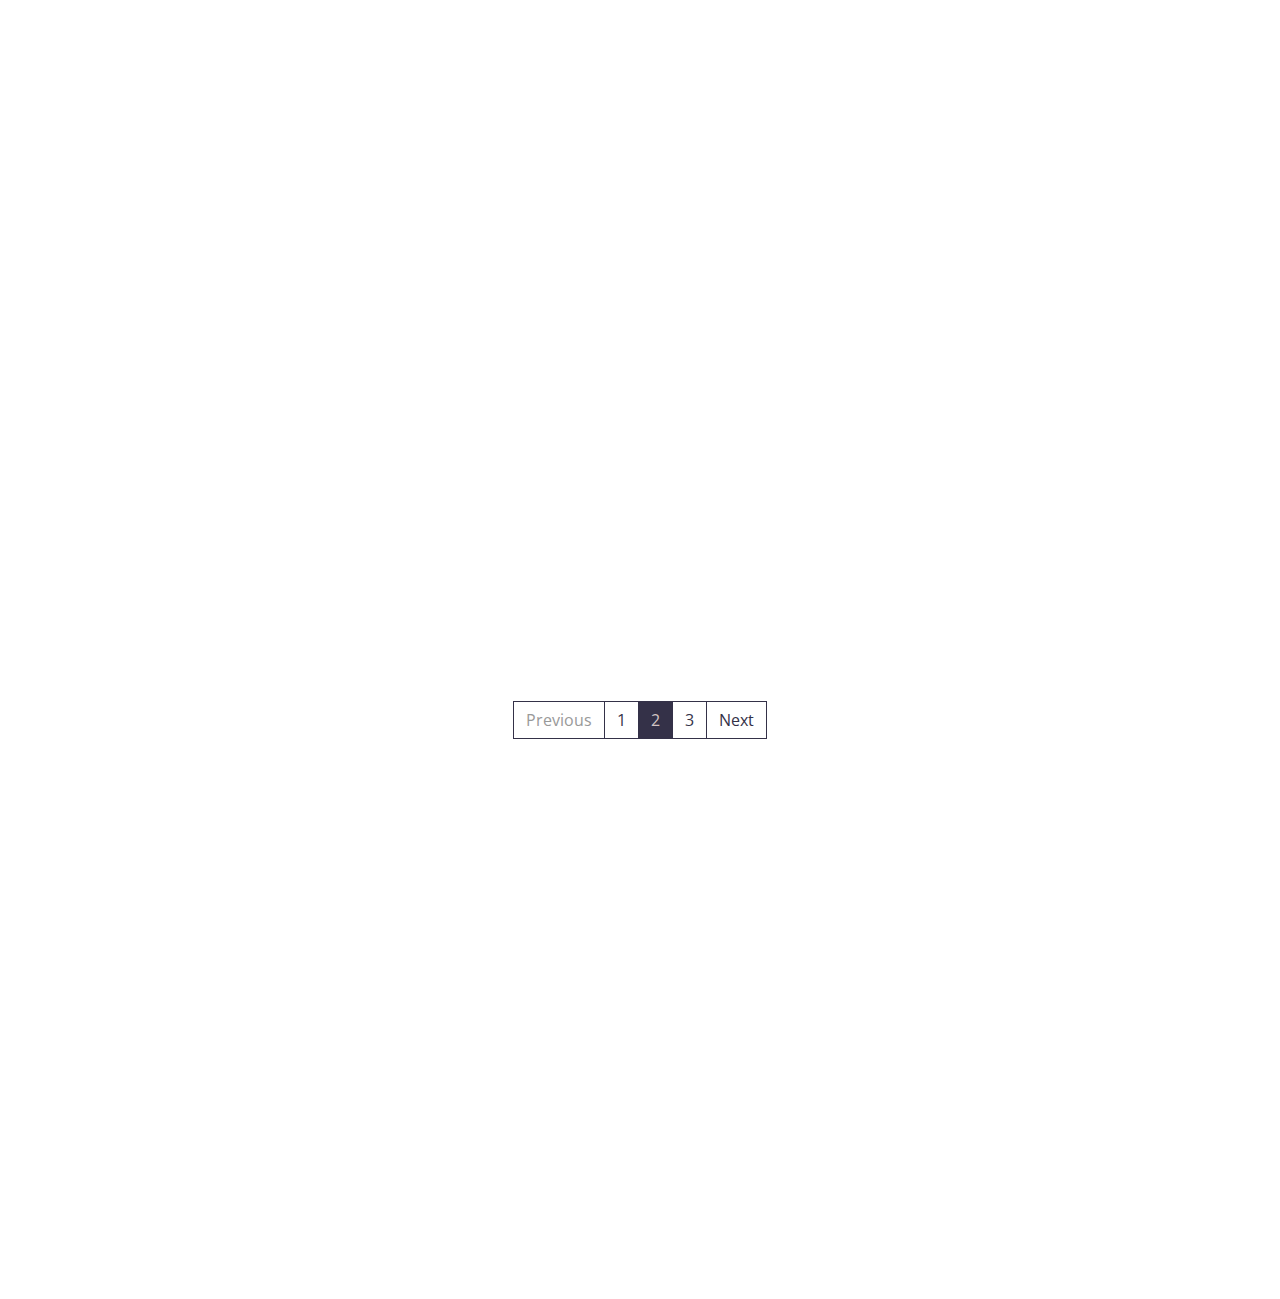
==== commit 4a47bbaf: "products changed" ====
--- a/index.html
+++ b/index.html
@@ -125,23 +125,23 @@
 
 
                         </svg>
-                        
+
                     </div>
                 </div>
                 <div class="col-sm-12 col-md-6">
                     <div class="hero-text">
                         <br>
                         <p>
-                            Sehha Lifestyle is a client oriented company. We endeavour to supply quality equipment
-                            meeting the requirement of our esteemed clients. </p>
+                            Welcome to Sehha - Your Gateway to a Healthy Lifestyle! 🌿 Explore our range of premium
+                            massage chairs and wellness products designed to elevate your well-being. </p>
                         <div class="hero-btn">
-                            <a class="btn" href="https://wa.me/7592900050?text=Hi">Shop Now </a>
+                            <a class="btn" href="https://wa.me/917591900060?text=Hi">Shop Now </a>
                             <a class="btn" href="contact.html">Contact Us</a>
                         </div>
                     </div>
                 </div>
-                
-                
+
+
             </div>
         </div>
     </div>
@@ -160,14 +160,14 @@
                 <div class="col-lg-7 col-md-6">
                     <div class="section-header text-left">
                         <p>Learn About Us</p>
-                        <h2>Sehha Lifestyle, Fitness, Wellness</h2>
+                        <h2>Sehha, Creating healthy Lifestyle</h2>
                     </div>
                     <div class="about-text">
                         <p>
-                            Sehha Lifestyle is a client oriented company. We endeavour to supply quality equipment
-                            meeting the requirements of our esteemed clients. Our conscious and and continous efforts
-                            towards introduction of qualiity equipment are well known among the different sectors of
-                            Healthcare fraternity in kerala.
+                            At Sehha Healthy Lifestyle, we offer the perfect fusion of relaxation and well-being. Our
+                            premium massage chairs provide the ultimate in comfort, complementing a healthy lifestyle.
+                            Feel your body rejuvenate with the harmonious blend of soothing massages and wellness
+                            equipment. Discover the epitome of luxury and wellness at Sehha.
                         </p>
                         <p>
 
@@ -220,7 +220,7 @@
                             <!-- <i class="flaticon-workout-2"></i> -->
                             <img src="img/tool.png" alt="" width="40px" height="40px" style="z-index: 4;">
                         </div>
-                        <h3>WELLNESS EQUIPMENTS</h3>
+                        <h3>WELLNESS</h3>
                         <p>
 
                         </p>
@@ -254,7 +254,7 @@
                 <div class="col-lg-4 col-md-6 col-sm-12 class-item filter-1 wow fadeInUp" data-wow-delay="0.0s">
                     <div class="class-filter">
                         <div class="text-center">
-                            <img src="img/Screenshot 2023-09-07 114050.png" alt="Image" width="290px" height="250px">
+                            <img src="img/future4D.png" alt="Image" width="290px" height="250px">
                         </div>
                         <div class="class-text">
                             <!-- <div class="class-teacher">
@@ -262,14 +262,14 @@
                             <h3>DIAMOND CATEGORY</h3>
                             <a href="">+</a>
                         </div> -->
-                            <h2>FUTURE MASSAGE CHAIR 4D</h2>
+                            <h2>SEHHA FUTURE 4D MASSAGE CHAIR</h2>
                             <div class="class-meta">
                                 <div class="price-body">
                                     <div class="price-description">
                                         <ul>
                                             <li>intelligent voice controll</li>
                                             <li>12 kind of massage programs</li>
-                                            <li>Warranty : 3 year motor & 2 year chair</li>
+                                            <li>Warranty : 3 year motor & 1 year chair</li>
                                             <li>Service : Life time service support </li>
                                         </ul>
                                     </div>
@@ -277,7 +277,7 @@
                             </div>
                             <div class="price-footer">
                                 <div class="price-action">
-                                    <a class="btn" href="https://wa.me/7592900050?text=Hi">Shop Now </a>
+                                    <a class="btn" href="https://wa.me/p/6916090498451267/917591900060">Shop Now </a>
                                 </div>
                             </div>
                         </div>
@@ -286,7 +286,7 @@
                 <div class="col-lg-4 col-md-6 col-sm-12 class-item filter-2 wow fadeInUp" data-wow-delay="0.2s">
                     <div class="class-wrap">
                         <div class="text-center">
-                            <img src="img/Screenshot 2023-09-07 113724.png" alt="Image" width="290px" height="250px">
+                            <img src="img/a350.png" alt="Image" width="290px" height="250px">
                         </div>
                         <div class="class-text">
                             <!-- <div class="class-teacher">
@@ -294,14 +294,15 @@
                             <h3>SILVER CATEGORY</h3>
                             <a href="">+</a>
                         </div> -->
-                            <h2>AMTY R7 </h2>
+                            <h2>SEHHA 4D MASSAGE CHAIR A-350</h2>
                             <div class="class-meta">
                                 <div class="price-body">
                                     <div class="price-description">
                                         <ul>
-                                            <li>Full back massage</li>
-                                            <li>8 kind of massage programs</li>
-                                            <li>Warranty : 8 year</li>
+                                            <li>Intelligent voice controll</li>
+                                            <li>11 kind of massage programs</li>
+                                            <li>Premium Sound System</li>
+                                            <li>Warranty : 1 year</li>
                                             <li>Service : Life time service support </li>
                                         </ul>
                                     </div>
@@ -309,7 +310,7 @@
                             </div>
                             <div class="price-footer">
                                 <div class="price-action">
-                                    <a class="btn" href="https://wa.me/7592900050?text=Hi">Shop Now </a>
+                                    <a class="btn" href="https://wa.me/p/6844139215701444/917591900060">Shop Now </a>
                                 </div>
                             </div>
                         </div>
@@ -318,7 +319,7 @@
                 <div class="col-lg-4 col-md-6 col-sm-12 class-item filter-3 wow fadeInUp" data-wow-delay="0.4s">
                     <div class="class-wrap">
                         <div class="text-center">
-                            <img src="img/f2a51817-b027-4db4-a8ea-425b70a4c2a9.jpg" alt="Image" width="290px"
+                            <img src="img/a370.png" alt="Image" width="290px"
                                 height="250px">
                         </div>
                         <div class="class-text">
@@ -327,13 +328,15 @@
                             <h3>DIAMOND CATEGORY</h3>
                             <a href="">+</a>
                         </div> -->
-                            <h2>OSAKI MASSAGE CHAIR Z-500</h2>
+                            <h2>SEHHA 4D MASSAGE CHAIR A-370</h2>
                             <div class="class-meta">
                                 <div class="price-body">
                                     <div class="price-description">
                                         <ul>
-                                            <li>intelligent voice controll</li>
-                                            <li>12 kind of massage programs</li>
+                                            <li>Intelligent Voice Control</li>
+                                            <li>9 Kind of massage programs</li>
+                                            <li>Premium sound system</li>
+                                            <li>7 inch touchscreen controller</li>
                                             <li>Warranty : 1 Year</li>
                                             <li>Service : Life time service support </li>
                                         </ul>
@@ -342,7 +345,7 @@
                             </div>
                             <div class="price-footer">
                                 <div class="price-action">
-                                    <a class="btn" href="https://wa.me/7592900050?text=Hi">Shop Now </a>
+                                    <a class="btn" href="https://wa.me/p/7109850299079111/917591900060">Shop Now </a>
                                 </div>
                             </div>
                         </div>
@@ -351,7 +354,7 @@
                 <div class="col-lg-4 col-md-6 col-sm-12 class-item filter-4 wow fadeInUp" data-wow-delay="0.6s">
                     <div class="class-wrap">
                         <div class="text-center">
-                            <img src="img/Screenshot 2023-09-07 114020.png" alt="Image" width="290px" height="250px">
+                            <img src="img/a372.png" alt="Image" width="290px" height="250px">
                         </div>
                         <div class="class-text">
                             <!-- <div class="class-teacher">
@@ -359,13 +362,16 @@
                             <h3>DIAMOND CATEGORY</h3>
                             <a href="">+</a>
                         </div> -->
-                            <h2>Z19 LUXURY MASSAGE CHAIR</h2>
+                            <h2>SEHHA 4D MASSAGE CHAIR A-372</h2>
                             <div class="class-meta">
                                 <div class="price-body">
                                     <div class="price-description">
                                         <ul>
-                                            <li>Intelligent voice controll , 12 Types of Heater </li>
-                                            <li>9 Kind of massaage programs , App controll </li>
+                                            <li>Intelligent voice control</li>
+                                            <li>9 Kind of massaage programs</li>
+                                            <li>Premium sound system</li>
+                                            <li>7 inch touchscreen controller</li>
+                                            <li>Leg Heater</li>
                                             <li>Warranty: 1 year </li>
                                             <li>Service : Life time service support </li>
                                         </ul>
@@ -374,7 +380,7 @@
                             </div>
                             <div class="price-footer">
                                 <div class="price-action">
-                                    <a class="btn" href="https://wa.me/7592900050?text=Hi">Shop Now </a>
+                                    <a class="btn" href="https://wa.me/p/6786626651433419/917591900060">Shop Now </a>
                                 </div>
                             </div>
                         </div>
@@ -406,7 +412,7 @@
                             </div>
                             <div class="price-footer">
                                 <div class="price-action">
-                                    <a class="btn" href="https://wa.me/7592900050?text=Hi">Shop Now </a>
+                                    <a class="btn" href="https://wa.me/917591900060?text=Hi">Shop Now </a>
                                 </div>
                             </div>
                         </div>
@@ -439,7 +445,7 @@
                             </div>
                             <div class="price-footer">
                                 <div class="price-action">
-                                    <a class="btn" href="https://wa.me/7592900050?text=Hi">Shop Now </a>
+                                    <a class="btn" href="https://wa.me/917591900060?text=Hi">Shop Now </a>
                                 </div>
                             </div>
                         </div>
@@ -533,7 +539,7 @@
                 <div class="col-lg-4 col-md-6 wow fadeInUp" data-wow-delay="0.0s">
                     <div class="blog-item">
                         <div class="blog-img">
-                            <!-- <img src="img/Screenshot 2023-09-07 114050.png" alt="Blog"> -->
+                            <!-- <img src="img/future4D.png" alt="Blog"> -->
                         </div>
                         <div class="blog-text">
                             <h2>Stress Reduction</h2>
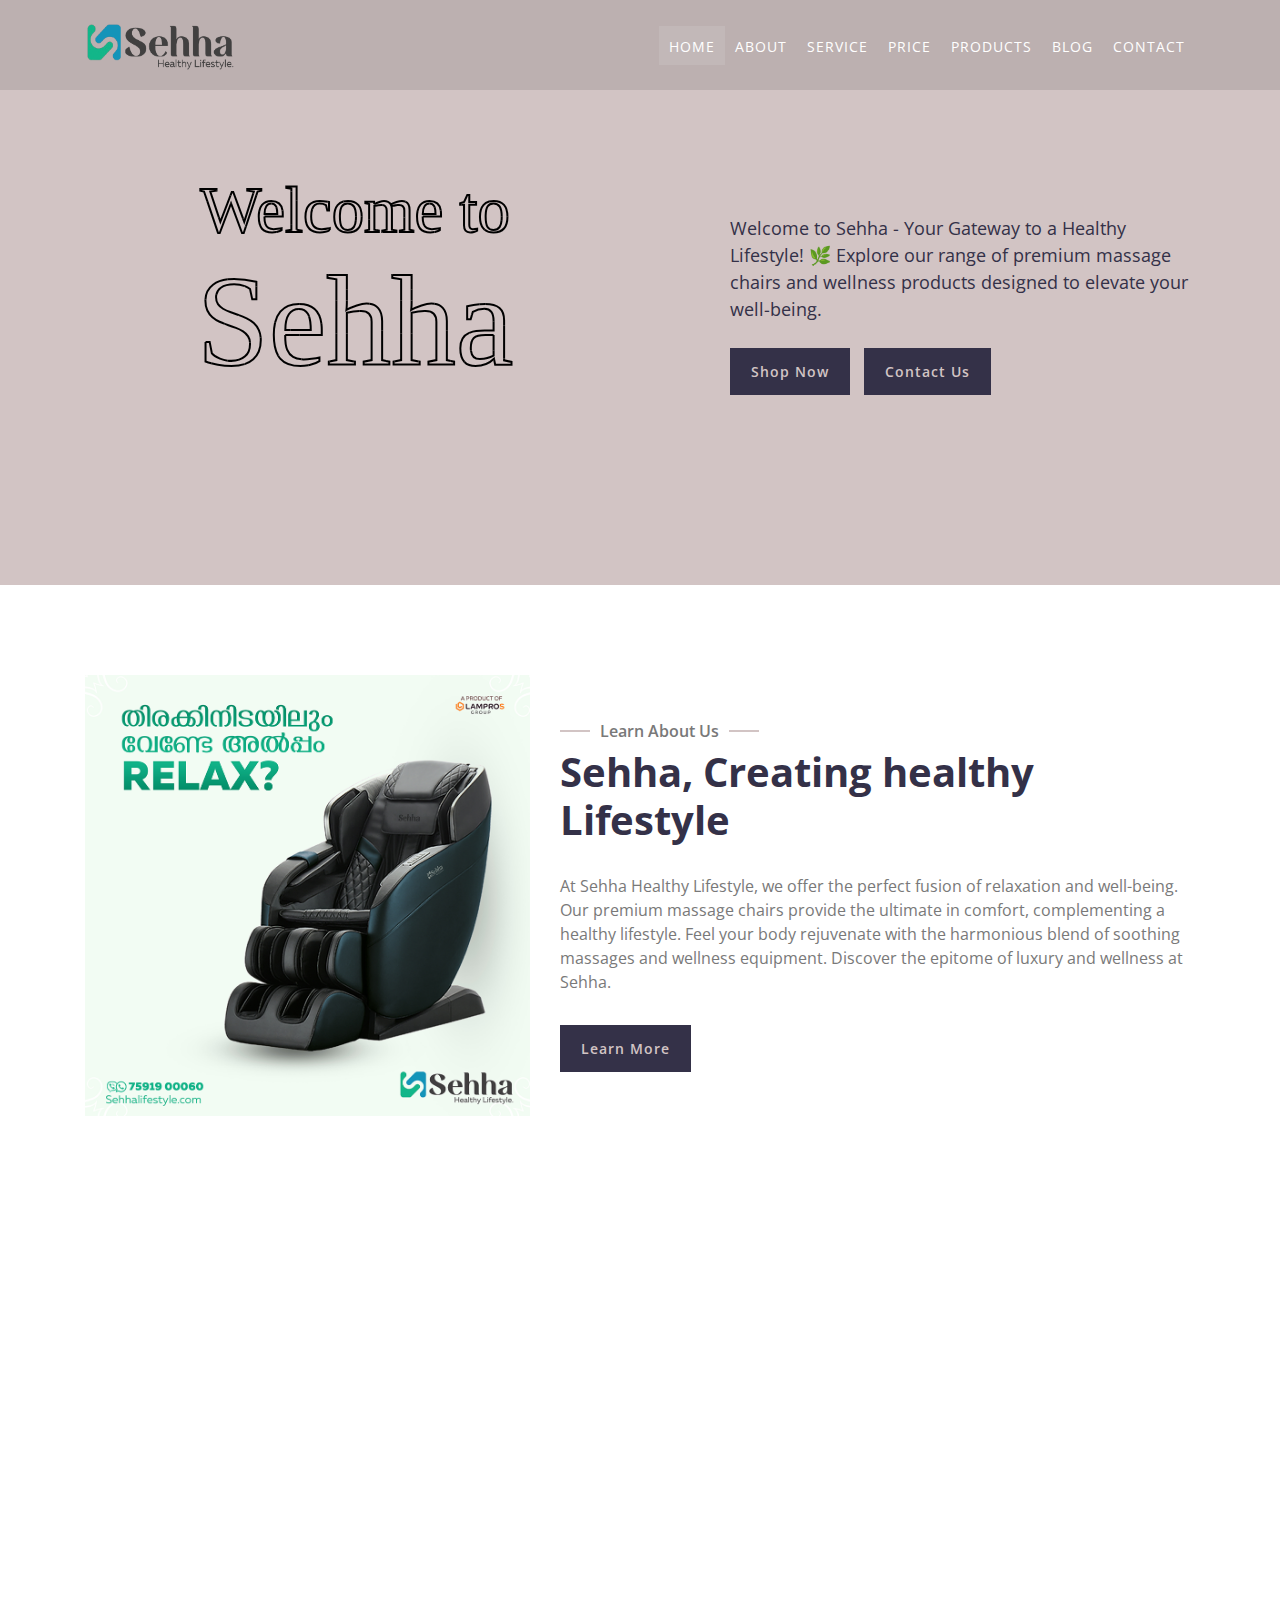
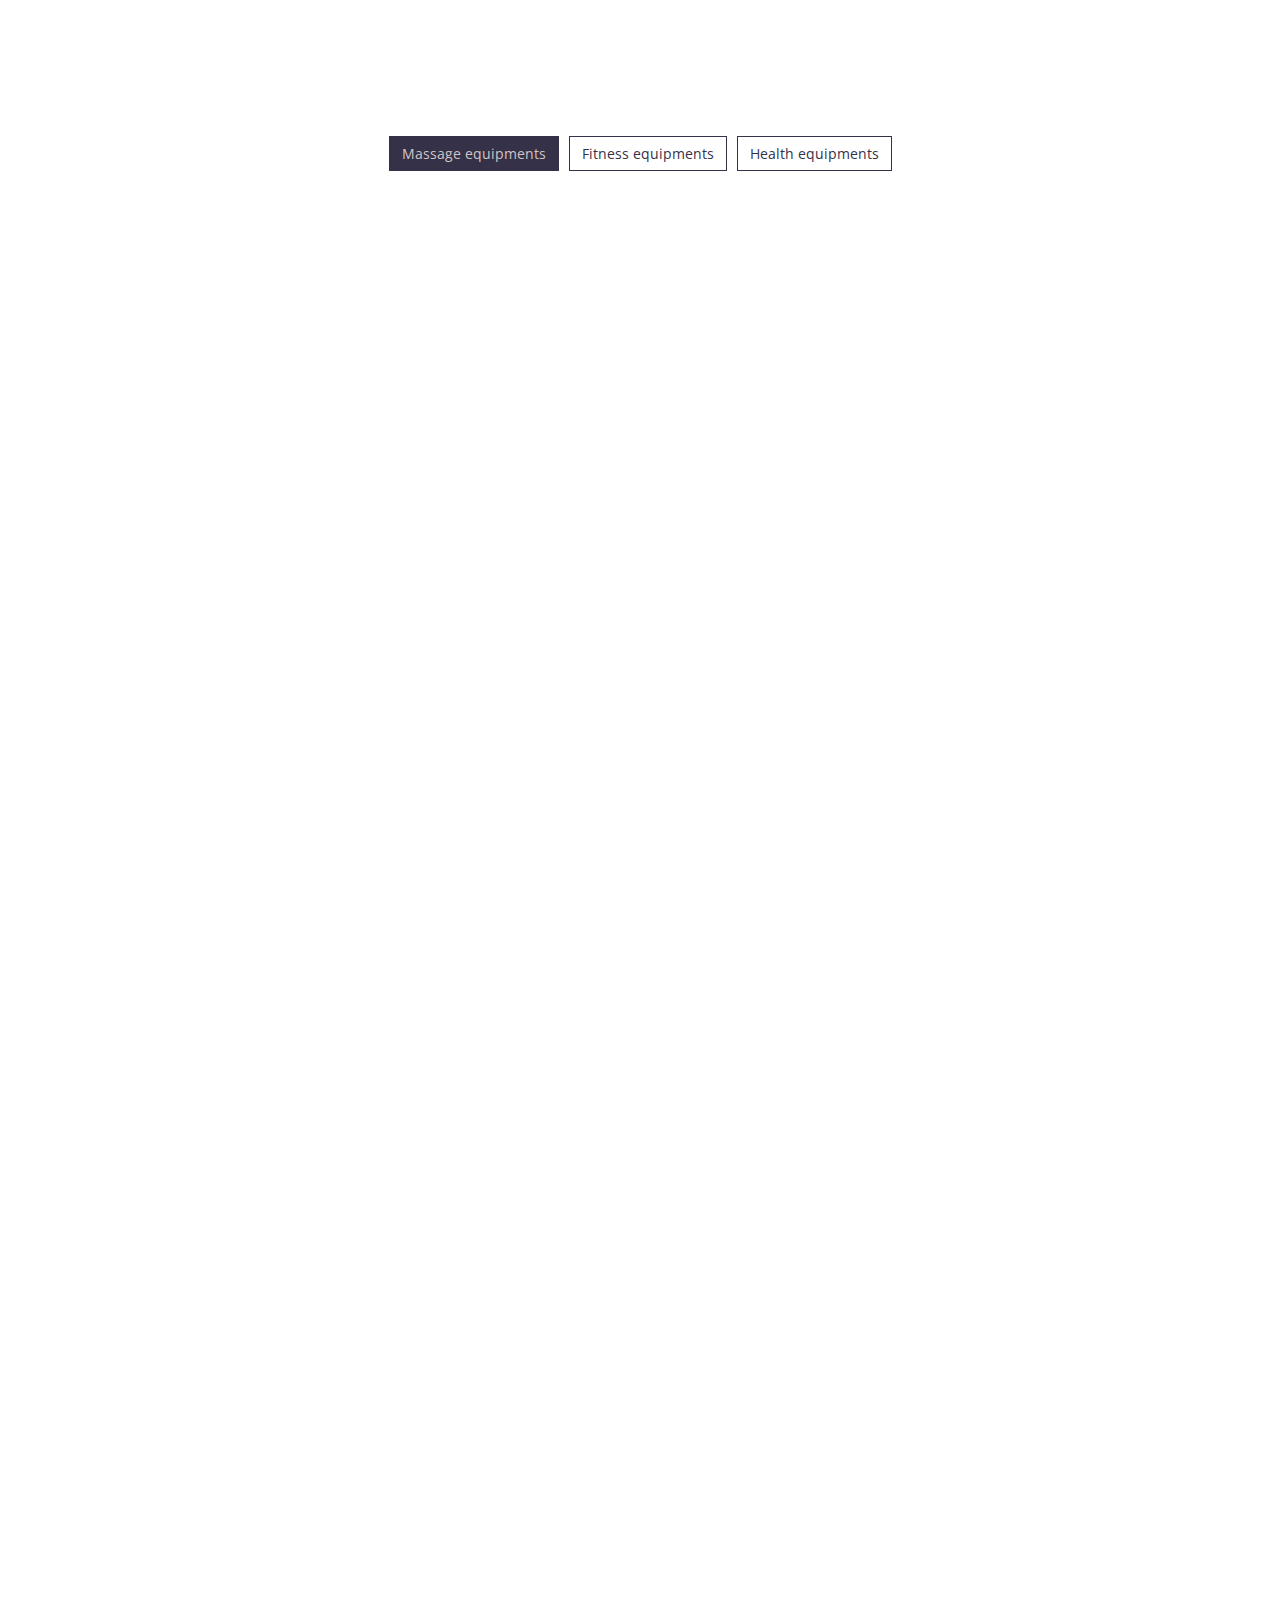
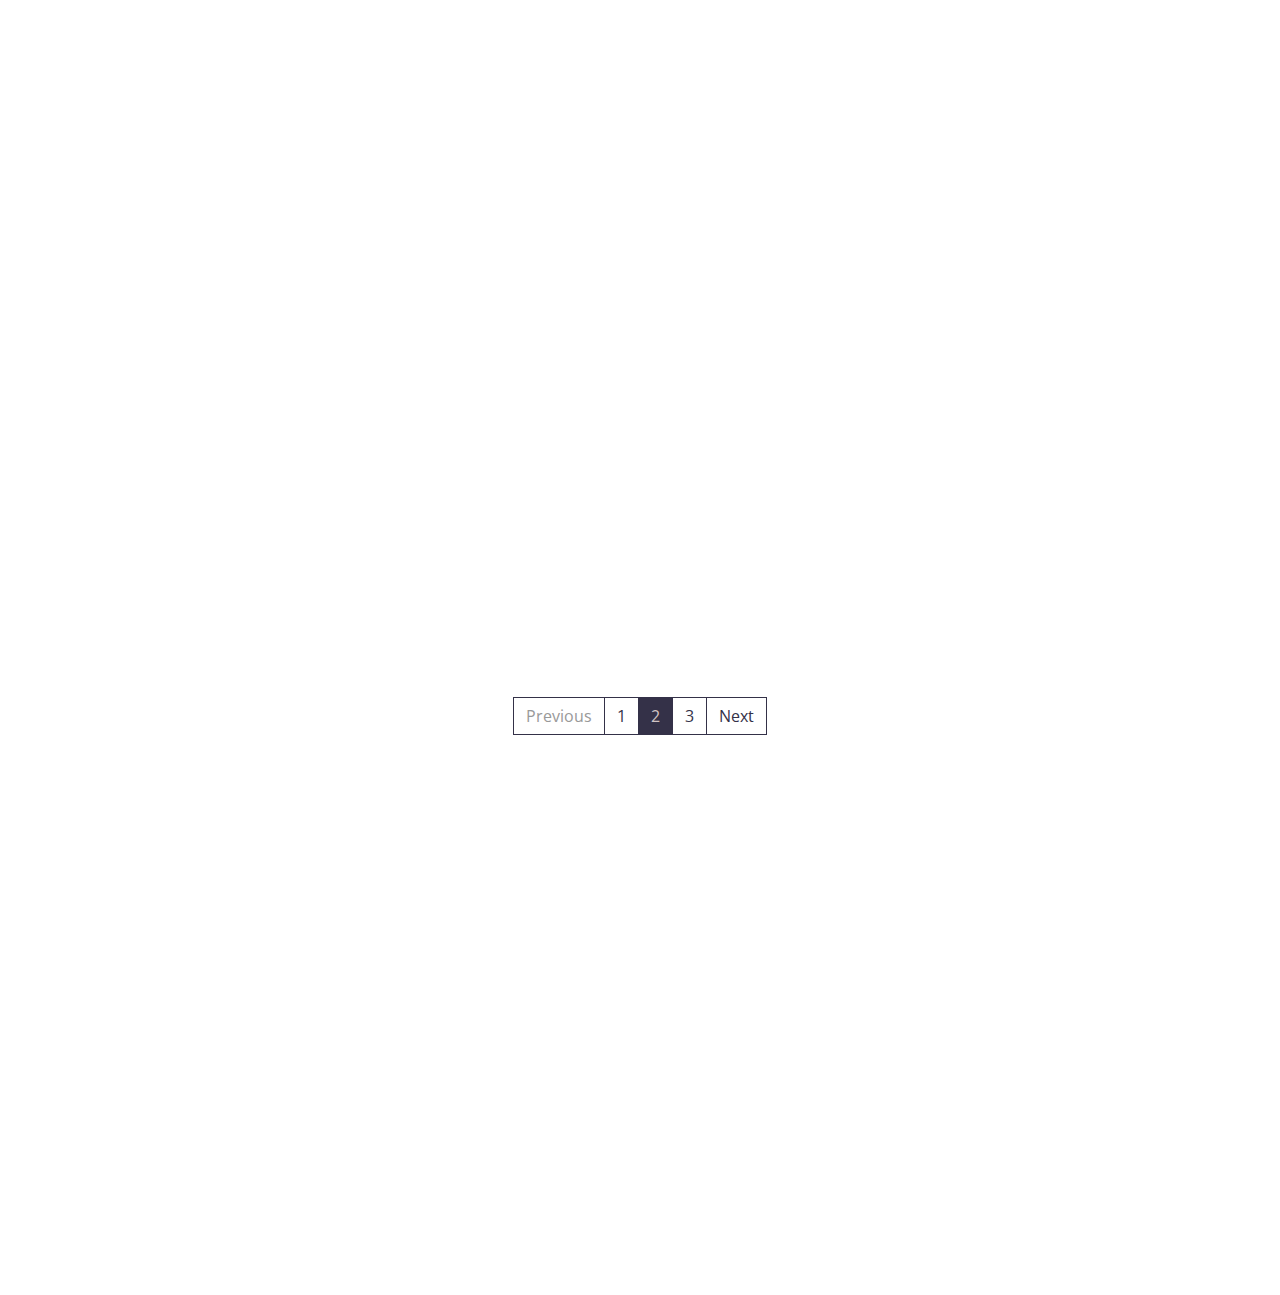
==== commit 3dc63fd1: "Meta title of all page changes" ====
--- a/index.html
+++ b/index.html
@@ -5,8 +5,8 @@
     <meta charset="utf-8">
     <title>Sehha Lifestyle</title>
     <meta content="width=device-width, initial-scale=1.0" name="viewport">
-    <meta content="Free Website Template" name="keywords">
-    <meta content="Free Website Template" name="description">
+    <meta content="Sehha Healthy Lifestyle" name="keywords">
+    <meta content="Sehha Healthy Lifestyle" name="description">
 
     <!-- Favicon -->
     <link href="img/favicon.png" rel="icon">
